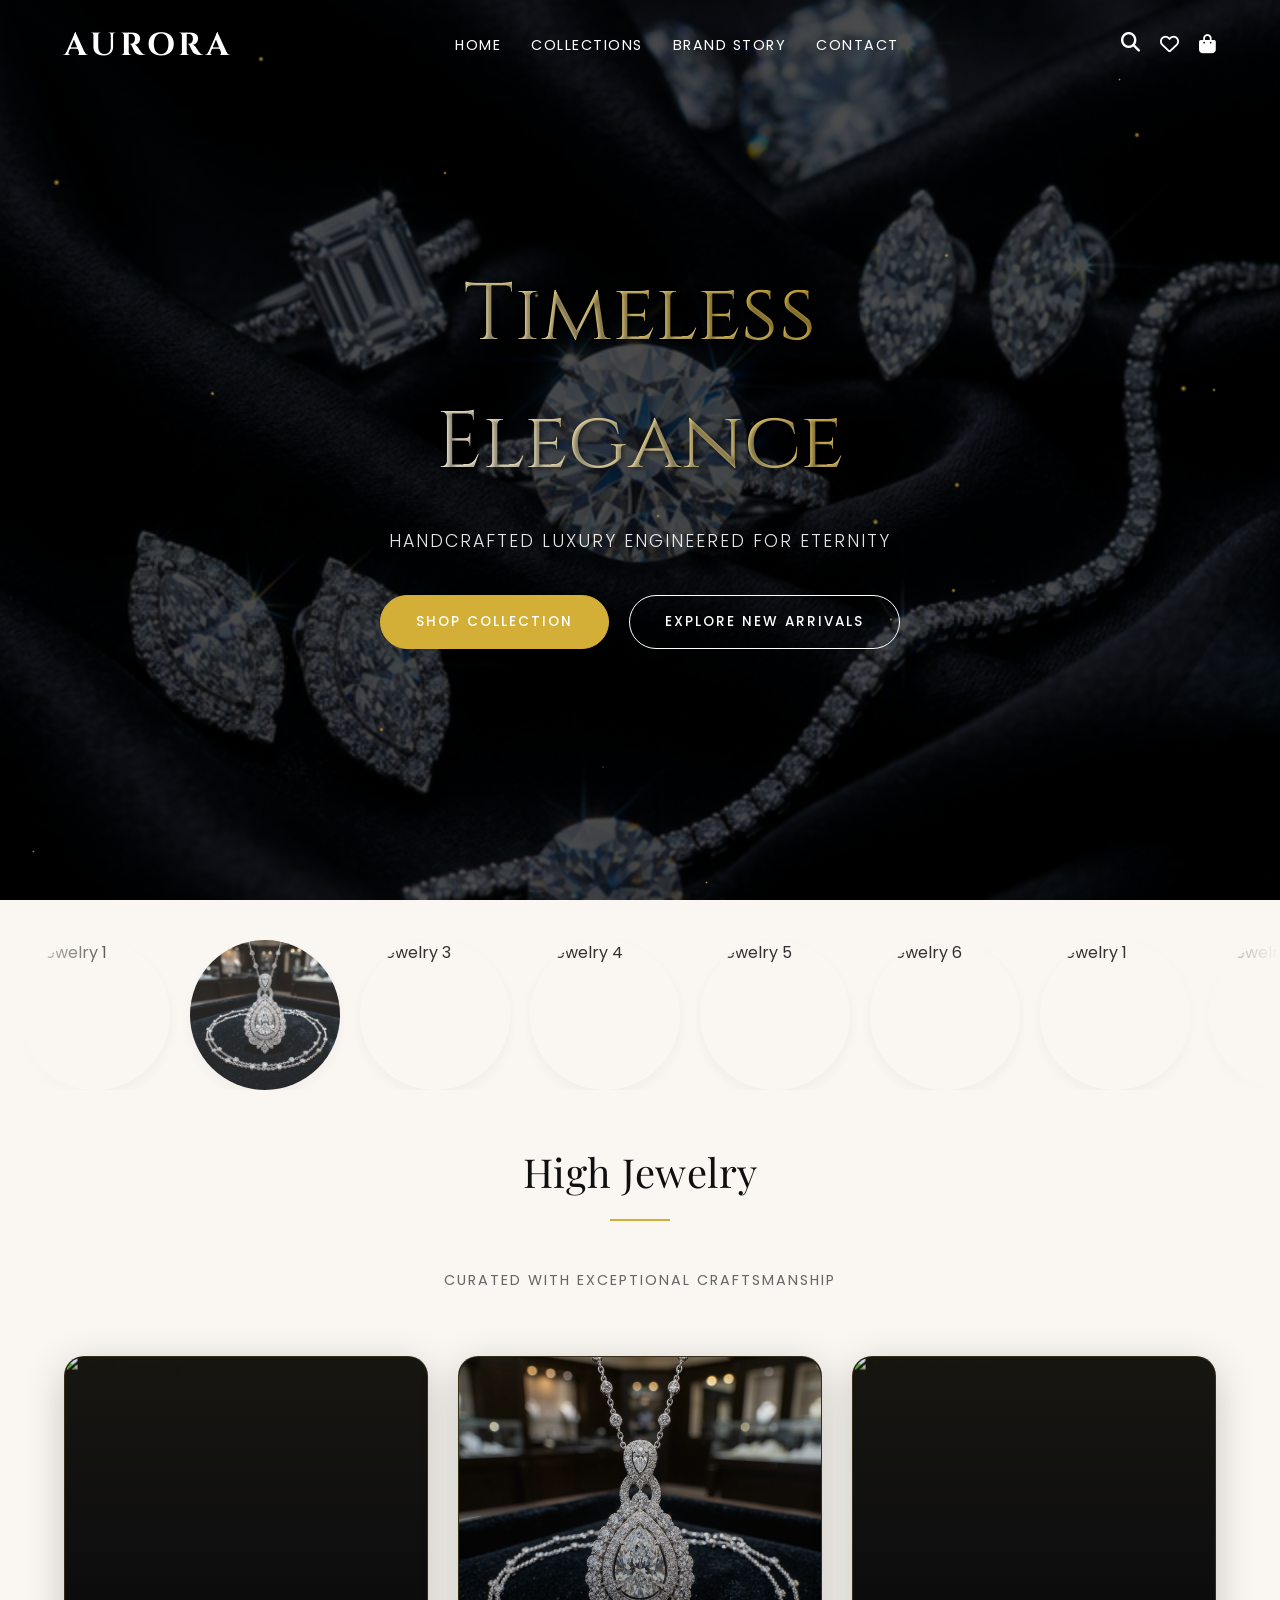
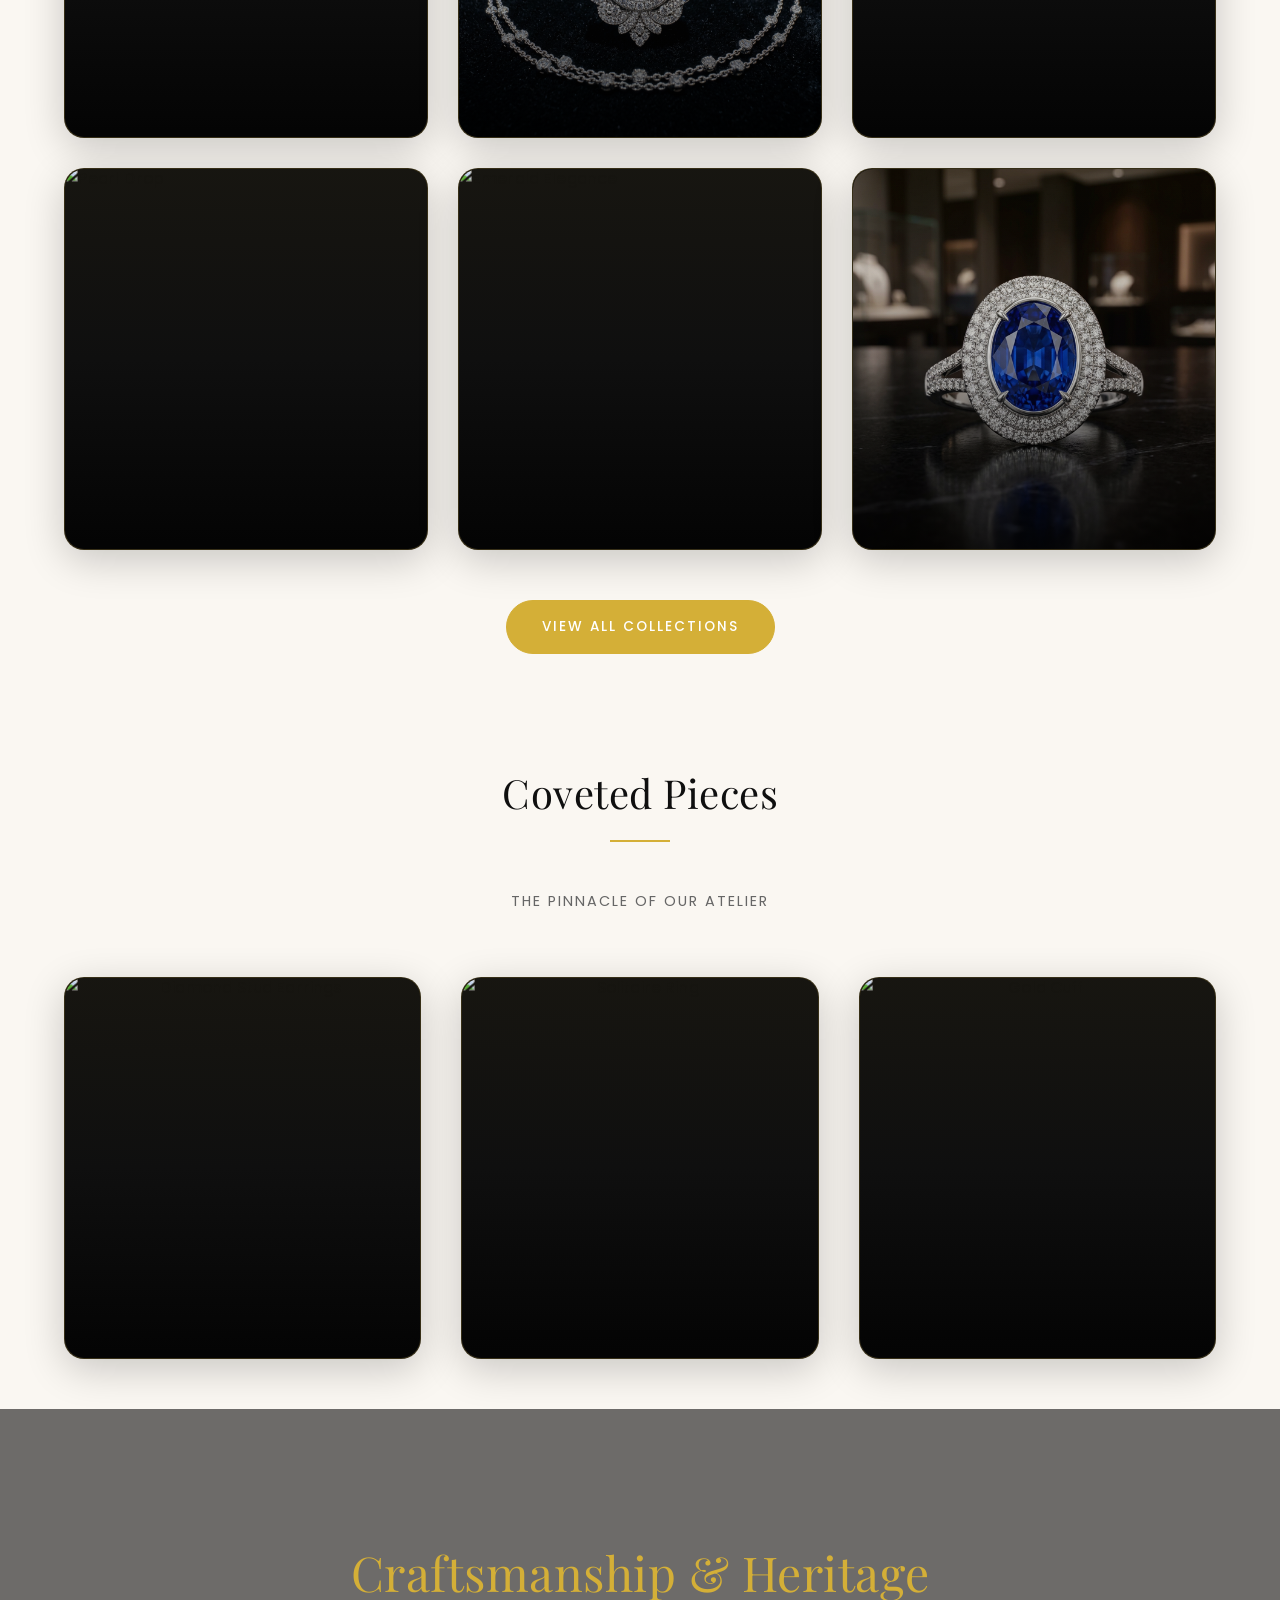
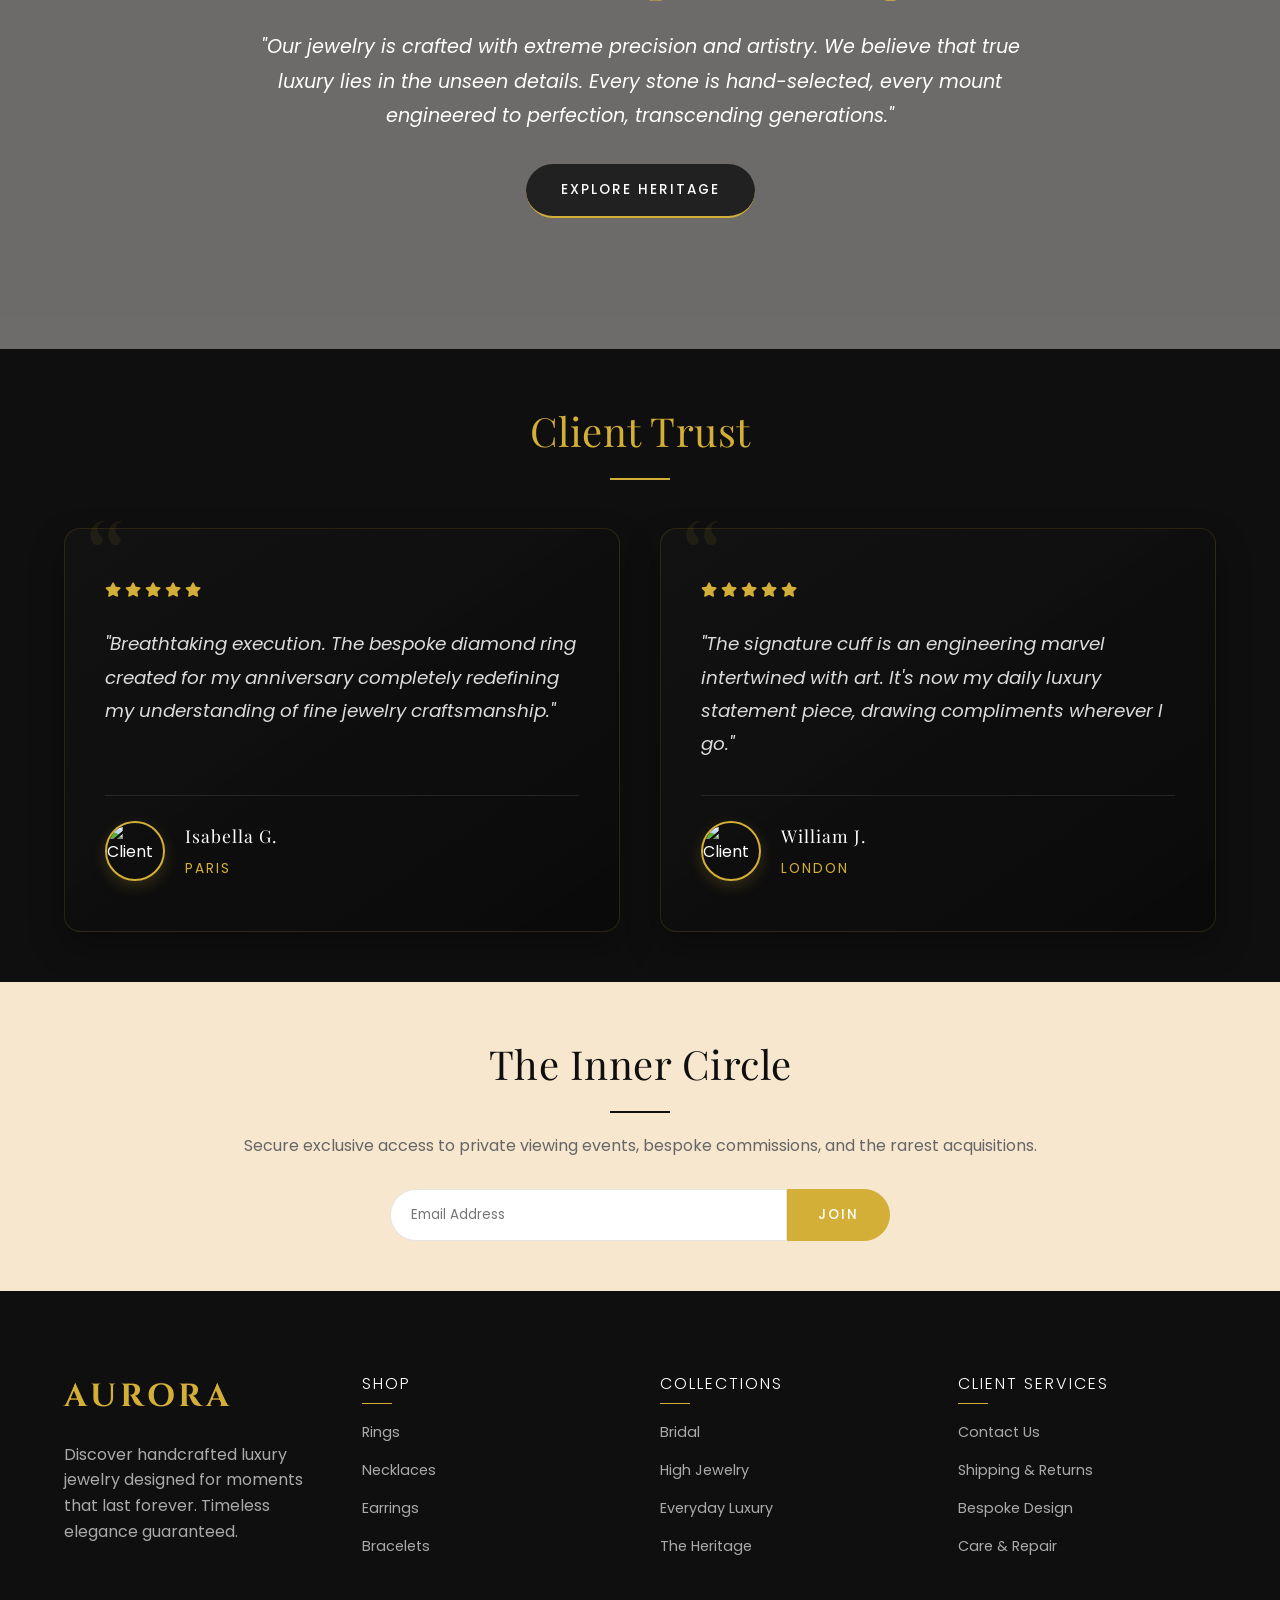
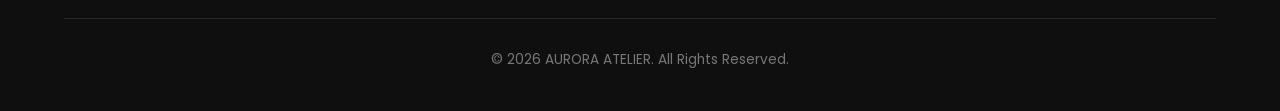
==== index.html @ 14963437 "Initial commit" ====
<!DOCTYPE html>
<html lang="en">

<head>
    <meta charset="UTF-8">
    <meta name="viewport" content="width=device-width, initial-scale=1.0">
    <title>AURORA | Luxury Jewelry</title>
    <meta name="description" content="Discover handcrafted luxury jewelry designed for moments that last forever.">
    <!-- FontAwesome -->
    <link rel="stylesheet" href="https://cdnjs.cloudflare.com/ajax/libs/font-awesome/6.4.0/css/all.min.css">
    <link rel="stylesheet" href="style.css">
</head>

<body>

    <!-- Header & Navigation -->
    <header class="header">
        <div class="container nav-container">
            <a href="index.html" class="logo">AURORA</a>

            <nav class="nav-menu">
                <a href="index.html" class="nav-link">Home</a>
                <a href="collections.html" class="nav-link">Collections</a>
                <a href="about.html" class="nav-link">Brand Story</a>
                <a href="contact.html" class="nav-link">Contact</a>
            </nav>

            <div class="header-icons">
                <i class="fa-solid fa-magnifying-glass" title="Search"></i>
                <a href="favourite.html"><i class="fa-regular fa-heart" title="Wishlist"></i></a>
                <a href="addedtocart.html"><i class="fa-solid fa-bag-shopping" title="Cart"></i></a>
                <button class="hamburger">
                    <i class="fa-solid fa-bars"></i>
                </button>
            </div>
        </div>
    </header>

    <!-- Hero Section -->
    <section class="hero">
        <div class="hero-bg reveal-image" style="background-image: url('assets/hero_bg_folded_silk.png');">
        </div>
        <div class="particles"></div>
        <div class="hero-content reveal-fade">
            <h1 class="hero-title">Timeless <br>Elegance</h1>
            <p class="hero-subtitle">Handcrafted luxury engineered for eternity</p>
            <div class="hero-buttons">
                <a href="collections.html" class="btn btn-primary">Shop Collection</a>
                <a href="collections.html" class="btn">Explore New Arrivals</a>
            </div>
        </div>
    </section>

    <!-- Continuous Image Slider -->
    <section class="slider-marquee">
        <div class="marquee-track">
            <img src="https://cdn.pixabay.com/photo/2023/05/23/09/23/pearl-8012322_1280.jpg" alt="Jewelry 1">
            <img src="diamond_pendant.png" alt="Jewelry 2">
            <img src="https://cdn.pixabay.com/photo/2020/01/14/16/22/opal-4765457_1280.jpg" alt="Jewelry 3">
            <img src="https://images.pexels.com/photos/20943478/pexels-photo-20943478.jpeg" alt="Jewelry 4">
            <img src="https://cdn.pixabay.com/photo/2015/05/26/09/48/chain-784422_1280.jpg" alt="Jewelry 5">
            <!-- <img src="https://images.unsplash.com/photo-1596944924616-7b38e7cfac36?q=80&w=400&auto=format&fit=crop"
                alt="Jewelry 6"> -->
            <img src="https://plus.unsplash.com/premium_photo-1681276169450-4504a2442173?q=80&w=687&auto=format&fit=crop&ixlib=rb-4.1.0&ixid=M3wxMjA3fDB8MHxwaG90by1wYWdlfHx8fGVufDB8fHx8fA%3D%3D"
                alt="Jewelry 6">
            <!-- Duplicate for infinite scroll loop -->
            <img src="https://images.pexels.com/photos/33222148/pexels-photo-33222148.jpeg" alt="Jewelry 1">
            <img src="https://images.pexels.com/photos/2735981/pexels-photo-2735981.jpeg" alt="Jewelry 2">
            <img src="https://images.pexels.com/photos/33154633/pexels-photo-33154633/free-photo-of-elegant-traditional-indian-silver-earrings-with-pearls.jpeg?auto=compress&cs=tinysrgb&w=1260&h=750&dpr=2"
                alt="Jewelry 3">
            <img src="https://images.unsplash.com/photo-1679156271456-d6068c543ee7?q=80&w=711&auto=format&fit=crop&ixlib=rb-4.1.0&ixid=M3wxMjA3fDB8MHxwaG90by1wYWdlfHx8fGVufDB8fHx8fA%3D%3D"
                alt="Jewelry 4">
            <img src="https://images.unsplash.com/photo-1573408301185-9146fe634ad0?q=80&w=1175&auto=format&fit=crop&ixlib=rb-4.1.0&ixid=M3wxMjA3fDB8MHxwaG90by1wYWdlfHx8fGVufDB8fHx8fA%3D%3D"
                alt="Jewelry 5">
            <img src="https://images.unsplash.com/photo-1689743801114-230453abfceb?q=80&w=880&auto=format&fit=crop&ixlib=rb-4.1.0&ixid=M3wxMjA3fDB8MHxwaG90by1wYWdlfHx8fGVufDB8fHx8fA%3D%3D"
                alt="Jewelry 6">
        </div>
    </section>

    <!-- Featured Collections -->
    <section class="section collections" id="collections">
        <div class="container">
            <h2 class="section-title reveal-text">High Jewelry</h2>
            <p class="section-subtitle reveal-text">Curated with exceptional craftsmanship</p>

            <div class="collection-grid">
                <a href="collections.html" class="collection-card reveal-image">
                    <button class="wishlist-icon" title="Add to Wishlist"><i class="fa-regular fa-heart"></i></button>
                    <button class="cart-icon" title="Add to Cart"><i class="fa-solid fa-cart-plus"></i></button>
                    <div class="collection-img">
                        <img src="https://images.unsplash.com/photo-1601121141461-9d6647bca1ed?q=80&w=800&auto=format&fit=crop"
                            alt="Gold Jewelry" loading="lazy">
                    </div>
                    <div class="collection-info">
                        <h3>Gold Masterpieces</h3>
                        <span class="explore">Explore <i class="fa-solid fa-arrow-right-long"></i></span>
                    </div>
                </a>

                <a href="collections.html" class="collection-card reveal-image" style="transition-delay: 0.1s;">
                    <button class="wishlist-icon" title="Add to Wishlist"><i class="fa-regular fa-heart"></i></button>
                    <button class="cart-icon" title="Add to Cart"><i class="fa-solid fa-cart-plus"></i></button>
                    <div class="collection-img">
                        <img src="diamond_pendant.png" alt="Diamond Pendant" loading="lazy">
                    </div>
                    <div class="collection-info">
                        <h3>Diamond Pendants</h3>
                        <span class="explore">Explore <i class="fa-solid fa-arrow-right-long"></i></span>
                    </div>
                </a>

                <a href="collections.html" class="collection-card reveal-image" style="transition-delay: 0.2s;">
                    <button class="wishlist-icon" title="Add to Wishlist"><i class="fa-regular fa-heart"></i></button>
                    <button class="cart-icon" title="Add to Cart"><i class="fa-solid fa-cart-plus"></i></button>
                    <div class="collection-img">
                        <img src="https://images.unsplash.com/photo-1515562141207-7a88fb7ce338?q=80&w=800&auto=format&fit=crop"
                            alt="Bridal Collection" loading="lazy">
                    </div>
                    <div class="collection-info">
                        <h3>Bridal Reserve</h3>
                        <span class="explore">Explore <i class="fa-solid fa-arrow-right-long"></i></span>
                    </div>
                </a>

                <a href="collections.html" class="collection-card reveal-image" style="transition-delay: 0.3s;">
                    <button class="wishlist-icon" title="Add to Wishlist"><i class="fa-regular fa-heart"></i></button>
                    <button class="cart-icon" title="Add to Cart"><i class="fa-solid fa-cart-plus"></i></button>
                    <div class="collection-img">
                        <img src="https://images.unsplash.com/photo-1550989460-0adf9ea622e2?q=80&w=800&auto=format&fit=crop"
                            alt="Pearl Drop" loading="lazy">
                    </div>
                    <div class="collection-info">
                        <h3>Eternity Pearls</h3>
                        <span class="explore">Explore <i class="fa-solid fa-arrow-right-long"></i></span>
                    </div>
                </a>

                <a href="collections.html" class="collection-card reveal-image" style="transition-delay: 0.4s;">
                    <button class="wishlist-icon" title="Add to Wishlist"><i class="fa-regular fa-heart"></i></button>
                    <button class="cart-icon" title="Add to Cart"><i class="fa-solid fa-cart-plus"></i></button>
                    <div class="collection-img">
                        <img src="https://images.unsplash.com/photo-1596944924616-7b38e7cfac36?q=80&w=800&auto=format&fit=crop"
                            alt="Emerald Elegance" loading="lazy">
                    </div>
                    <div class="collection-info">
                        <h3>Emerald Elegance</h3>
                        <span class="explore">Explore <i class="fa-solid fa-arrow-right-long"></i></span>
                    </div>
                </a>

                <a href="collections.html" class="collection-card reveal-image" style="transition-delay: 0.5s;">
                    <button class="wishlist-icon" title="Add to Wishlist"><i class="fa-regular fa-heart"></i></button>
                    <button class="cart-icon" title="Add to Cart"><i class="fa-solid fa-cart-plus"></i></button>
                    <div class="collection-img">
                        <img src="sapphire_ring.png" alt="Sapphire Ring" loading="lazy">
                    </div>
                    <div class="collection-info">
                        <h3>Sapphire Rings</h3>
                        <span class="explore">Explore <i class="fa-solid fa-arrow-right-long"></i></span>
                    </div>
                </a>
            </div>

            <div class="text-center" style="margin-top: 50px;">
                <a href="collections.html" class="btn btn-primary">View All Collections</a>
            </div>
        </div>
    </section>

    <!-- Best Selling Products -->
    <section class="section best-sellers">
        <div class="container">
            <h2 class="section-title reveal-text">Coveted Pieces</h2>
            <p class="section-subtitle reveal-text">The pinnacle of our atelier</p>

            <div class="product-grid">
                <!-- Product 1 -->
                <div class="product-card collection-card reveal-card-left">
                    <div class="collection-img">
                        <img src="https://images.unsplash.com/photo-1601121141461-9d6647bca1ed?q=80&w=600&auto=format&fit=crop"
                            alt="Diamond Stud Earrings" loading="lazy">
                    </div>
                    <div class="collection-info">
                        <h3>Eternity Diamond Studs</h3>
                        <div class="product-price">$4,850</div>
                        <div class="product-actions-inline">
                            <button class="action-btn-text add-to-cart-btn" title="Add to Cart">Add to Cart <i
                                    class="fa-solid fa-cart-shopping"></i></button>
                            <button class="icon-btn wishlist-btn" title="Add to Wishlist"><i
                                    class="fa-regular fa-heart"></i></button>
                        </div>
                    </div>
                </div>

                <!-- Product 2 -->
                <div class="product-card collection-card reveal-card-zoom">
                    <div class="collection-img">
                        <img src="https://images.unsplash.com/photo-1515562141207-7a88fb7ce338?q=80&w=600&auto=format&fit=crop"
                            alt="Solitaire Ring" loading="lazy">
                    </div>
                    <div class="collection-info">
                        <h3>Solitaire Royal</h3>
                        <div class="product-price">$12,500</div>
                        <div class="product-actions-inline">
                            <button class="action-btn-text add-to-cart-btn" title="Add to Cart">Add to Cart <i
                                    class="fa-solid fa-cart-shopping"></i></button>
                            <button class="icon-btn wishlist-btn" title="Add to Wishlist"><i
                                    class="fa-regular fa-heart"></i></button>
                        </div>
                    </div>
                </div>

                <!-- Product 3 -->
                <div class="product-card collection-card reveal-card-right">
                    <div class="collection-img">
                        <img src="https://images.unsplash.com/photo-1596944924616-7b38e7cfac36?q=80&w=600&auto=format&fit=crop"
                            alt="Gold Cuff" loading="lazy">
                    </div>
                    <div class="collection-info">
                        <h3>Aethel Gold Cuff</h3>
                        <div class="product-price">$5,200</div>
                        <div class="product-actions-inline">
                            <button class="action-btn-text add-to-cart-btn" title="Add to Cart">Add to Cart <i
                                    class="fa-solid fa-cart-shopping"></i></button>
                            <button class="icon-btn wishlist-btn" title="Add to Wishlist"><i
                                    class="fa-regular fa-heart"></i></button>
                        </div>
                    </div>
                </div>

            </div>
        </div>
    </section>

    <!-- Brand Story Section -->
    <section class="story-section"
        style="background-image: url('https://images.pexels.com/photos/1446161/pexels-photo-1446161.jpeg');">
        <div class="container story-container">
            <div class="story-content reveal-fade">
                <h2 class="story-title reveal-text">Craftsmanship & Heritage</h2>
                <p class="story-text">"Our jewelry is crafted with extreme precision and artistry. We believe that true
                    luxury lies in the unseen details. Every stone is hand-selected, every mount engineered to
                    perfection, transcending generations."</p>
                <a href="about.html" class="btn btn-primary"
                    style="background: rgba(15,15,15,0.8); border:none; border-bottom: 2px solid var(--secondary-color);">Explore
                    Heritage</a>
            </div>
        </div>
    </section>

    <!-- Testimonials -->
    <section class="section testimonials premium-testimonials">
        <div class="container">
            <h2 class="section-title reveal-text">Client Trust</h2>
            <div class="testimonial-grid">
                <div class="testimonial-card reveal-card-left">
                    <div class="stars">
                        <i class="fa-solid fa-star"></i><i class="fa-solid fa-star"></i><i
                            class="fa-solid fa-star"></i><i class="fa-solid fa-star"></i><i
                            class="fa-solid fa-star"></i>
                    </div>
                    <p class="review">"Breathtaking execution. The bespoke diamond ring created for my anniversary
                        completely redefining my understanding of fine jewelry craftsmanship."</p>
                    <div class="client">
                        <img src="https://images.unsplash.com/photo-1494790108377-be9c29b29330?q=80&w=150&auto=format&fit=crop"
                            alt="Client" class="client-img">
                        <div class="client-info">
                            <h4>Isabella G.</h4>
                            <span>Paris</span>
                        </div>
                    </div>
                </div>

                <div class="testimonial-card reveal-card-right" style="transition-delay: 0.1s;">
                    <div class="stars">
                        <i class="fa-solid fa-star"></i><i class="fa-solid fa-star"></i><i
                            class="fa-solid fa-star"></i><i class="fa-solid fa-star"></i><i
                            class="fa-solid fa-star"></i>
                    </div>
                    <p class="review">"The signature cuff is an engineering marvel intertwined with art. It's now my
                        daily luxury statement piece, drawing compliments wherever I go."</p>
                    <div class="client">
                        <img src="https://images.unsplash.com/photo-1507003211169-0a1dd7228f2d?q=80&w=150&auto=format&fit=crop"
                            alt="Client" class="client-img">
                        <div class="client-info">
                            <h4>William J.</h4>
                            <span>London</span>
                        </div>
                    </div>
                </div>
            </div>
        </div>
    </section>

    <!-- Newsletter -->
    <section class="newsletter section">
        <div class="container text-center reveal-fade">
            <h2 class="section-title reveal-text" style="margin-bottom: 20px;">The Inner Circle</h2>
            <p style="margin-bottom: 30px; color: var(--text-muted);">Secure exclusive access to private viewing events,
                bespoke commissions, and the rarest acquisitions.</p>
            <form class="newsletter-form">
                <input type="email" placeholder="Email Address" required>
                <button type="submit" class="btn btn-primary">Join</button>
            </form>
        </div>
    </section>

    <!-- Footer -->
    <footer class="footer">
        <div class="container">
            <div class="footer-grid">
                <div class="footer-brand reveal-fade">
                    <a href="index.html" class="logo">AURORA</a>
                    <p>Discover handcrafted luxury jewelry designed for moments that last forever. Timeless elegance
                        guaranteed.</p>
                </div>

                <div class="footer-section reveal-fade" style="transition-delay: 0.1s;">
                    <h4>Shop</h4>
                    <div class="footer-links">
                        <a href="#">Rings</a>
                        <a href="#">Necklaces</a>
                        <a href="#">Earrings</a>
                        <a href="#">Bracelets</a>
                    </div>
                </div>

                <div class="footer-section reveal-fade" style="transition-delay: 0.2s;">
                    <h4>Collections</h4>
                    <div class="footer-links">
                        <a href="#">Bridal</a>
                        <a href="#">High Jewelry</a>
                        <a href="#">Everyday Luxury</a>
                        <a href="#">The Heritage</a>
                    </div>
                </div>

                <div class="footer-section reveal-fade" style="transition-delay: 0.3s;">
                    <h4>Client Services</h4>
                    <div class="footer-links">
                        <a href="#">Contact Us</a>
                        <a href="#">Shipping & Returns</a>
                        <a href="#">Bespoke Design</a>
                        <a href="#">Care & Repair</a>
                    </div>
                </div>
            </div>

            <div class="footer-bottom">
                <p>&copy; 2026 AURORA ATELIER. All Rights Reserved.</p>
            </div>
        </div>
    </footer>

    <!-- Search Overlay -->
    <div class="search-overlay">
        <div class="search-close"><i class="fa-solid fa-xmark"></i></div>
        <div class="search-container">
            <h2>What are you looking for?</h2>
            <form class="search-form"
                onsubmit="event.preventDefault(); window.location.href='collections.html?search=' + encodeURIComponent(this.querySelector('input').value);">
                <div class="search-input-group">
                    <input type="text" placeholder="Search collections, products..." required>
                    <button type="submit" class="search-btn"><i class="fa-solid fa-arrow-right"></i></button>
                </div>
            </form>
            <div class="search-suggestions">
                <span>Popular:</span>
                <a href="collections.html?search=Bridal">Bridal Sets</a>
                <a href="collections.html?search=Eternity">Eternity Rings</a>
                <a href="collections.html?search=Gold">Gold Chains</a>
                <a href="collections.html?search=Bespoke">Bespoke</a>
            </div>
        </div>
    </div>

    <!-- Scripts -->
    <script src="script.js"></script>
</body>

</html>
---- style.css ----
@import url('https://fonts.googleapis.com/css2?family=Cinzel:wght@400;500;600;700&family=Playfair+Display:ital,wght@0,400;0,500;0,600;0,700;1,400;1,500&family=Poppins:wght@300;400;500;600&display=swap');

:root {
  --primary-color: #0f0f0f;
  --secondary-color: #d4af37;
  --accent-color: #f7e7ce;
  --bg-color: #faf7f2;
  --white: #ffffff;
  --text-muted: #666666;

  --font-heading: 'Playfair Display', serif;
  --font-body: 'Poppins', sans-serif;
  --font-display: 'Cinzel', serif;

  --transition-fast: 0.3s ease;
  --transition-slow: 0.8s cubic-bezier(0.16, 1, 0.3, 1);
  --box-shadow-premium: 0 10px 40px rgba(0, 0, 0, 0.05);
  --box-shadow-hover: 0 15px 50px rgba(212, 175, 55, 0.15);
}

* {
  margin: 0;
  padding: 0;
  box-sizing: border-box;
}

html {
  font-size: 16px;
  scroll-behavior: smooth;
}

body {
  font-family: var(--font-body);
  background-color: var(--bg-color);
  color: var(--primary-color);
  line-height: 1.6;
  overflow-x: hidden;
}

h1,
h2,
h3,
h4,
h5,
h6 {
  font-family: var(--font-heading);
  font-weight: 500;
  color: var(--primary-color);
}

a {
  text-decoration: none;
  color: inherit;
  transition: var(--transition-fast);
}

ul {
  list-style: none;
}

img {
  max-width: 100%;
  border-radius: 0;
  display: block;
}

/* Base Utility Classes */
.container {
  width: 90%;
  max-width: 1400px;
  margin: 0 auto;
}

.text-center {
  text-align: center;
}

.section-title {
  text-align: center;
  margin: 0 auto 3rem auto;
  font-size: 2.5rem;
  position: relative;
  display: table;
}

.section-title::after {
  content: '';
  display: block;
  width: 60px;
  height: 2px;
  background-color: var(--secondary-color);
  margin: 15px auto 0;
  transition: width var(--transition-fast);
}

.section-title:hover::after {
  width: 100px;
}

.section-subtitle {
  text-align: center;
  font-family: var(--font-body);
  color: var(--text-muted);
  margin-bottom: 4rem;
  letter-spacing: 2px;
  text-transform: uppercase;
  font-size: 0.9rem;
}

/* Animations */
@keyframes shimmer {
  0% {
    background-position: -1000px 0;
  }

  100% {
    background-position: 1000px 0;
  }
}

@keyframes float {
  0% {
    transform: translateY(0px);
  }

  50% {
    transform: translateY(-10px);
  }

  100% {
    transform: translateY(0px);
  }
}

@keyframes fadeUp {
  from {
    opacity: 0;
    transform: translateY(30px);
  }

  to {
    opacity: 1;
    transform: translateY(0);
  }
}

.reveal,
.reveal-fade,
.reveal-image,
.reveal-text {
  opacity: 0;
  transform: translateY(50px);
  transition: all var(--transition-slow);
}

.reveal.active,
.reveal-fade.active,
.reveal-image.active,
.reveal-text.active,
.reveal-card-left.active,
.reveal-card-zoom.active,
.reveal-card-right.active {
  opacity: 1;
  transform: translateY(0) translateX(0) scale(1);
}

/* Custom Card Reveal Directions */
.reveal-card-left {
  opacity: 0;
  transform: translateX(-150px);
  transition: all 1s cubic-bezier(0.19, 1, 0.22, 1);
}

.reveal-card-zoom {
  opacity: 0;
  transform: scale(0.8);
  transition: all 1s cubic-bezier(0.19, 1, 0.22, 1);
  transition-delay: 0.1s;
}

.reveal-card-right {
  opacity: 0;
  transform: translateX(150px);
  transition: all 1s cubic-bezier(0.19, 1, 0.22, 1);
}

@keyframes swingTiltIn {
  0% {
    opacity: 0;
    transform: translateY(120px) rotateX(45deg) rotateY(15deg) scale(0.85);
  }

  60% {
    opacity: 1;
    transform: translateY(-20px) rotateX(-15deg) rotateY(-5deg) scale(1.05);
  }

  80% {
    transform: translateY(10px) rotateX(10deg) rotateY(5deg) scale(0.98);
  }

  100% {
    opacity: 1;
    transform: translateY(0) rotateX(0) rotateY(0) scale(1);
  }
}

.reveal-tilt {
  opacity: 0;
  transform-style: preserve-3d;
  transform-origin: bottom center;
}

.reveal-tilt.active {
  animation: swingTiltIn 1.4s cubic-bezier(0.2, 0.8, 0.2, 1) forwards;
}

/* Base text overrides for luxury feel */
h1,
h2,
h3,
h4,
h5,
h6 {
  font-family: var(--font-heading);
  font-weight: 300;
  color: var(--primary-color);
  letter-spacing: 0.5px;
}

/* Buttons */
.btn {
  display: inline-block;
  padding: 15px 35px;
  border: 1px solid var(--secondary-color);
  background: transparent;
  color: var(--primary-color);
  font-family: var(--font-body);
  text-transform: uppercase;
  letter-spacing: 2px;
  font-size: 0.85rem;
  font-weight: 500;
  cursor: pointer;
  position: relative;
  overflow: hidden;
  z-index: 1;
  border-radius: 50px;
  transition: color var(--transition-fast), background-color var(--transition-fast), border-color var(--transition-fast);
}

.btn::before {
  content: '';
  position: absolute;
  top: 0;
  left: 0;
  width: 0;
  height: 100%;
  background-color: var(--secondary-color);
  z-index: -1;
  transition: width var(--transition-fast);
}

.btn:hover {
  color: var(--white);
}

.btn:hover::before {
  width: 100%;
}

.btn-primary {
  background-color: var(--secondary-color);
  color: var(--white);
}

.btn-primary::before {
  background-color: var(--primary-color);
}

/* Header & Navigation */
.header {
  position: fixed;
  top: 0;
  left: 0;
  width: 100%;
  z-index: 1000;
  padding: 20px 0;
  transition: all var(--transition-fast);
  background: transparent;
}

.header.scrolled {
  background-color: rgba(255, 255, 255, 0.95);
  backdrop-filter: blur(10px);
  padding: 15px 0;
  box-shadow: 0 2px 20px rgba(0, 0, 0, 0.05);
}

.header.scrolled .nav-link,
.header.scrolled .logo,
.header.scrolled .header-icons i {
  color: var(--primary-color);
}

.nav-container {
  display: flex;
  justify-content: space-between;
  align-items: center;
}

.logo {
  font-family: var(--font-display);
  font-size: 2rem;
  font-weight: 700;
  color: var(--white);
  letter-spacing: 4px;
  text-transform: uppercase;
  transition: var(--transition-fast);
}

.nav-menu {
  display: flex;
  gap: 30px;
}

.nav-link {
  font-family: var(--font-body);
  font-size: 0.9rem;
  color: var(--white);
  text-transform: uppercase;
  letter-spacing: 1.5px;
  position: relative;
  transition: var(--transition-fast);
}

.nav-link::after {
  content: '';
  position: absolute;
  width: 0;
  height: 1px;
  bottom: -5px;
  left: 0;
  background-color: var(--secondary-color);
  transition: width var(--transition-fast);
}

.nav-link:hover::after {
  width: 100%;
}

.header-icons {
  display: flex;
  gap: 20px;
}

.header-icons i {
  color: var(--white);
  font-size: 1.2rem;
  cursor: pointer;
  transition: var(--transition-fast);
}

.header-icons i:hover {
  color: var(--secondary-color);
}

.hamburger {
  display: none;
  cursor: pointer;
  background: none;
  border: none;
}

.hamburger i {
  font-size: 1.5rem;
  color: var(--white);
}

.header.scrolled .hamburger i {
  color: var(--primary-color);
}

/* Image hover zoom */
.image-zoom-wrapper {
  overflow: hidden;
  position: relative;
}

.image-zoom-wrapper img {
  transform: scale(1.05);
  transition: transform 2s cubic-bezier(0.19, 1, 0.22, 1);
}

.image-zoom-wrapper:hover img {
  transform: scale(1.1);
}

/* Modals */
.overlay {
  position: fixed;
  top: 0;
  left: 0;
  width: 100%;
  height: 100%;
  background: rgba(15, 15, 15, 0.8);
  backdrop-filter: blur(5px);
  z-index: 2000;
  opacity: 0;
  visibility: hidden;
  transition: var(--transition-fast);
}

.overlay.active {
  opacity: 1;
  visibility: visible;
}

/* Footer */
.footer {
  background-color: var(--primary-color);
  color: var(--white);
  padding: 80px 0 40px;
}

.footer-grid {
  display: grid;
  grid-template-columns: repeat(4, 1fr);
  gap: 40px;
  margin-bottom: 60px;
}

.footer-brand {
/* grid-column: span 2; */
  grid-column: span 1;
}

.footer-brand .logo {
  color: var(--secondary-color);
  margin-bottom: 20px;
  display: block;
}

.footer-brand p {
  color: #aaaaaa;
  max-width: 300px;
}

.footer-section h4 {
  color: var(--white);
  font-family: var(--font-body);
  text-transform: uppercase;
  letter-spacing: 2px;
  margin-bottom: 25px;
  font-size: 1rem;
  position: relative;
  display: inline-block;
}

.footer-section h4::after {
  content: '';
  position: absolute;
  bottom: -8px;
  left: 0;
  width: 30px;
  height: 1px;
  background-color: var(--secondary-color);
}

.footer-links {
  display: flex;
  flex-direction: column;
  gap: 15px;
}

.footer-links a {
  color: #aaaaaa;
  font-size: 0.9rem;
  transition: var(--transition-fast);
}

.footer-links a:hover {
  color: var(--secondary-color);
  padding-left: 5px;
}

.footer-social {
  display: flex;
  gap: 15px;
  margin-top: 20px;
}

.footer-social a {
  display: flex;
  align-items: center;
  justify-content: center;
  width: 40px;
  height: 40px;
  border: 1px solid rgba(255, 255, 255, 0.1);
  border-radius: 50%;
  color: var(--white);
  transition: var(--transition-fast);
}

.footer-social a:hover {
  background-color: var(--secondary-color);
  border-color: var(--secondary-color);
  transform: translateY(-3px);
}

.footer-bottom {
  text-align: center;
  padding-top: 30px;
  border-top: 1px solid rgba(255, 255, 255, 0.1);
  color: #777777;
  font-size: 0.85rem;
}

/* Hero Section */
.hero {
  height: 100vh;
  min-height: 600px;
  position: relative;
  display: flex;
  align-items: center;
  justify-content: center;
  text-align: center;
  color: var(--white);
  overflow: hidden;
}

.page-hero {
  height: 60vh;
  min-height: 400px;
}

.hero-bg {
  position: absolute;
  top: 0;
  left: 0;
  width: 100%;
  height: 100%;
  background: url('https://images.unsplash.com/photo-1599643477873-1002347101cf?q=80&w=1920&auto=format&fit=crop') no-repeat center center/cover;
  z-index: 0;
  transform: scale(1.1);
  animation: bgZoom 20s infinite alternate linear;
}

.hero-bg::after {
  content: '';
  position: absolute;
  top: 0;
  left: 0;
  width: 100%;
  height: 100%;
  /* background: linear-gradient(to bottom, rgba(0, 0, 0, 0.7) 0%, rgba(0, 0, 0, 0.4) 50%, rgba(0, 0, 0, 0.9) 100%); */
  /* background: linear-gradient(125deg, rgba(0, 0, 0, 0.7) 0%, rgba(0, 0, 0, 0.6) 68%, rgba(0, 0, 0, 0.2) 98%); */
  background: linear-gradient(125deg, rgba(0, 0, 0, 0.7) 87%, rgba(0, 0, 0, 0.6) 68%, rgba(0, 0, 0, 0.2) 98%);

}

@keyframes bgZoom {
  0% {
    transform: scale(1);
  }

  100% {
    transform: scale(1.15);
  }
}

/* Floating Particles wrapper */
.particles {
  position: absolute;
  top: 0;
  left: 0;
  width: 100%;
  height: 100%;
  pointer-events: none;
  z-index: 1;
}

.particle {
  position: absolute;
  background: radial-gradient(circle, rgba(212, 175, 55, 0.8) 0%, rgba(212, 175, 55, 0) 70%);
  border-radius: 50%;
  animation: float 4s infinite ease-in-out alternate;
}

.hero-content {
  position: relative;
  z-index: 2;
  max-width: 855px;
  padding: 0 20px;
}

.hero-title {
  font-size: 5rem;
  font-family: var(--font-display);
  margin-bottom: 20px;
  text-shadow: 2px 2px 4px rgba(0, 0, 0, 0.5);
  background: linear-gradient(45deg, #fff, var(--secondary-color), #fff);
  background-size: 200% auto;
  -webkit-background-clip: text;
  background-clip: text;
  -webkit-text-fill-color: transparent;
  animation: shimmer 5s infinite linear;
}

.hero-subtitle {
  font-size: 1.1rem;
  margin-bottom: 40px;
  font-weight: 300;
  letter-spacing: 2px;
  text-transform: uppercase;
  color: rgba(255, 255, 255, 0.9);
}

.hero-buttons {
  display: flex;
  gap: 20px;
  justify-content: center;
}

.hero-buttons .btn {
  border-color: var(--white);
  color: var(--white);
}

.hero-buttons .btn:hover {
  border-color: var(--secondary-color);
}

.hero-buttons .btn-primary {
  border-color: var(--secondary-color);
}

/* Sections Base */
.section {
  padding: 50px 0;
}

.bg-light {
  background-color: var(--white);
}

/* Featured Collections */
.collection-grid {
  display: grid;
  grid-template-columns: repeat(auto-fit, minmax(300px, 1fr));
  gap: 30px;
}

/* Continuous Marquee Slider */
.slider-marquee {
  width: 100%;
  overflow: hidden;
  background: var(--bg-color);
  padding: 40px 0 0 0;
  display: flex;
  white-space: nowrap;
  position: relative;
}

.slider-marquee::before,
.slider-marquee::after {
  content: '';
  position: absolute;
  top: 0;
  width: 15vh;
  height: 100%;
  z-index: 2;
}

.slider-marquee::before {
  left: 0;
  background: linear-gradient(to right, var(--bg-color) 0%, transparent 100%);
}

.slider-marquee::after {
  right: 0;
  background: linear-gradient(to left, var(--bg-color) 0%, transparent 100%);
}

.marquee-track {
  display: flex;
  gap: 20px;
  animation: scrollMarquee 30s linear infinite;
  padding-left: 20px;
}

.marquee-track:hover {
  animation-play-state: paused;
}

.marquee-track img {
  height: 150px;
  width: auto;
  min-width: 150px;
  object-fit: cover;
  border-radius: 100px;
  opacity: 0.85;
  transition: opacity var(--transition-fast), transform var(--transition-fast);
  cursor: pointer;
  box-shadow: 0 5px 15px rgba(0, 0, 0, 0.05);
}

.marquee-track img:hover {
  opacity: 1;
  transform: scale(1.05);
}

@keyframes scrollMarquee {
  0% {
    transform: translateX(0);
  }

  100% {
    transform: translateX(calc(-50% - 10px));
  }

  /* Scrolls exactly half the dual track */
}

/* High Jewelry Card Luxury Redesign */
.collection-card {
  position: relative;
  overflow: hidden;
  display: block;
  border-radius: 20px;
  border: 1px solid rgba(212, 175, 55, 0.2);
  box-shadow: 0 10px 40px rgba(0, 0, 0, 0.2);
  transition: all 0.8s cubic-bezier(0.19, 1, 0.22, 1);
  padding: 0;
  background: var(--primary-color);
}

.collection-card:hover {
  transform: translateY(-5px) scale(1.04);
  border-color: rgba(212, 175, 55, 0.4);
  box-shadow: 0 25px 50px rgba(212, 175, 55, 0.15);
}

.collection-img {
  width: 100%;
  height: 380px;
  overflow: hidden;
  position: relative;
  border-radius: 20px;
}

.collection-img::after {
  content: '';
  position: absolute;
  top: 0;
  left: 0;
  width: 100%;
  height: 100%;
  background: linear-gradient(to top, rgba(0, 0, 0, 0.95) 0%, rgba(15, 15, 15, 0.3) 50%, rgba(212, 175, 55, 0.05) 100%);
  z-index: 1;
  transition: opacity 1.2s cubic-bezier(0.19, 1, 0.22, 1);
  opacity: 0.8;
}

.collection-card:hover .collection-img::after {
  opacity: 1;
  background: linear-gradient(to top, rgba(0, 0, 0, 0.98) 0%, rgba(212, 175, 55, 0.4) 50%, transparent 100%);
}

.collection-img img {
  width: 100%;
  height: 100%;
  object-fit: cover;
  transition: transform 1.5s cubic-bezier(0.19, 1, 0.22, 1), filter 1.5s ease;
  transform: scale(1.02);
}

.collection-card:hover .collection-img img {
  transform: scale(1.2) rotate(2deg);
  filter: brightness(1.1) contrast(1.1);
}

.collection-card::before {
  content: '';
  position: absolute;
  top: 25px;
  left: 25px;
  right: 25px;
  bottom: 25px;
  border: 1px solid rgba(212, 175, 55, 0);
  border-radius: 12px;
  z-index: 2;
  transition: all 1s cubic-bezier(0.19, 1, 0.22, 1);
  pointer-events: none;
  transform: scale(0.95);
  box-shadow: inset 0 0 20px rgba(212, 175, 55, 0);
}

.collection-card:hover::before {
  border-color: rgba(212, 175, 55, 0.8);
  transform: scale(1);
  box-shadow: inset 0 0 30px rgba(212, 175, 55, 0.4);
}

.collection-info {
  position: absolute;
  bottom: 0;
  left: 0;
  width: 100%;
  padding: 50px 40px;
  color: var(--white);
  z-index: 3;
  transform: translateY(40px);
  opacity: 0;
  transition: all 0.8s cubic-bezier(0.19, 1, 0.22, 1);
}

.collection-card:hover .collection-info {
  transform: translateY(0);
  opacity: 1;
}

.collection-info h3 {
  color: var(--white);
  font-family: var(--font-display);
  font-size: 2.2rem;
  margin-bottom: 20px;
  font-weight: 400;
  letter-spacing: 2px;
  text-shadow: 0 4px 15px rgba(0, 0, 0, 0.9);
  transform: translateY(20px);
  opacity: 0;
  transition: all 0.8s cubic-bezier(0.19, 1, 0.22, 1);
  transition-delay: 0.1s;
}

.collection-card:hover .collection-info h3 {
  transform: translateY(0);
  opacity: 1;
}

.explore {
  font-size: 0.85rem;
  text-transform: uppercase;
  letter-spacing: 3px;
  display: inline-flex;
  align-items: center;
  gap: 15px;
  color: var(--secondary-color);
  opacity: 0;
  transform: translateX(-15px);
  transition: all 0.6s cubic-bezier(0.19, 1, 0.22, 1);
  transition-delay: 0.1s;
}

.product-price {
  font-family: var(--font-body);
  font-size: 1.1rem;
  color: var(--secondary-color);
  margin-bottom: 20px;
  opacity: 0;
  transform: translateY(20px);
  transition: all 0.8s cubic-bezier(0.19, 1, 0.22, 1);
  transition-delay: 0.15s;
}

.collection-card:hover .product-price {
  opacity: 1;
  transform: translateY(0);
}

.product-actions-inline {
  display: flex;
  align-items: center;
  gap: 20px;
  opacity: 0;
  transform: translateY(20px);
  transition: all 0.8s cubic-bezier(0.19, 1, 0.22, 1);
  transition-delay: 0.2s;
}

.collection-card:hover .product-actions-inline {
  opacity: 1;
  transform: translateY(0);
}

.action-btn-text {
  background: transparent;
  border: none;
  border-bottom: 1px solid var(--secondary-color);
  color: var(--white);
  padding-bottom: 5px;
  font-family: var(--font-body);
  text-transform: uppercase;
  letter-spacing: 2px;
  font-size: 0.8rem;
  cursor: pointer;
  display: flex;
  align-items: center;
  gap: 10px;
  transition: var(--transition-fast);
}

.action-btn-text:hover {
  color: var(--secondary-color);
  gap: 15px;
}

.icon-btn {
  background: transparent;
  border: 1px solid rgba(255, 255, 255, 0.3);
  width: 40px;
  height: 40px;
  border-radius: 50%;
  color: var(--white);
  cursor: pointer;
  transition: var(--transition-fast);
  display: flex;
  align-items: center;
  justify-content: center;
}

.icon-btn:hover {
  background: var(--secondary-color);
  border-color: var(--secondary-color);
  transform: scale(1.1);
}

.icon-btn.active {
  background: var(--secondary-color);
  border-color: var(--secondary-color);
}

.collection-card:hover .explore {
  opacity: 1;
  transform: translateX(0);
}

.explore i {
  transition: transform 0.3s ease;
}

.explore:hover i {
  transform: translateX(5px);
}

/* Best Sellers/Coveted Pieces Luxury Redesign */
.product-grid {
  display: grid;
  grid-template-columns: repeat(auto-fit, minmax(280px, 1fr));
  gap: 40px;
}

.product-card {
  text-align: center;
  position: relative;
}

/* Disable card animation effects for Coveted Pieces section on hover */
.best-sellers .collection-card:hover {
  transform: none;
  border-color: rgba(212, 175, 55, 0.2);
  box-shadow: 0 10px 40px rgba(0, 0, 0, 0.2);
}

.best-sellers .collection-card:hover .collection-img img {
  transform: scale(1.02);
  filter: none;
}

.best-sellers .collection-card:hover .collection-img::after {
  opacity: 0.8;
  background: linear-gradient(to top, rgba(0, 0, 0, 0.95) 0%, rgba(15, 15, 15, 0.3) 50%, rgba(212, 175, 55, 0.05) 100%);
}

.best-sellers .collection-card:hover::before {
  border-color: transparent;
  transform: scale(0.95);
  box-shadow: none;
}

/* Custom text and content hover animations for Coveted Pieces */
.best-sellers .collection-info {
  transform: scale(0.95) translateY(20px);
  filter: blur(5px);
  opacity: 0;
}

.best-sellers .collection-card:hover .collection-info {
  transform: scale(1) translateY(0);
  filter: blur(0);
  opacity: 1;
}

/* Base title styling stays in place, opacity is 1 because spans will be hidden */
.best-sellers .collection-info h3 {
  opacity: 1;
  transform: none;
}

.hover-char {
  display: inline-block;
  opacity: 0;
  transform: translate(var(--tx), var(--ty)) scale(0);
  transition: all 0.6s cubic-bezier(0.19, 1, 0.22, 1);
}

.best-sellers .collection-card:hover .hover-char {
  opacity: 1;
  transform: translate(0, 0) scale(1);
}

.best-sellers .product-price {
  opacity: 0;
  transform: translateX(30px);
}

.best-sellers .collection-card:hover .product-price {
  opacity: 1;
  transform: translateX(0);
}

.best-sellers .product-actions-inline {
  opacity: 0;
  transform: translateY(30px) scale(0.9);
}

.best-sellers .collection-card:hover .product-actions-inline {
  opacity: 1;
  transform: translateY(0) scale(1);
}

.product-img-wrapper {
  position: relative;
  overflow: hidden;
  margin-bottom: 25px;
  background-color: var(--white);
  padding-top: 125%;
  /* 4:5 aspect ratio */
  border-radius: 12px;
  box-shadow: 0 10px 30px rgba(0, 0, 0, 0.05);
}

/* Removed Animated Frame */

.product-img {
  position: absolute;
  top: 0;
  left: 0;
  width: 100%;
  height: 100%;
  object-fit: cover;
}

.hover-img {
  display: none;
}

/* Removed old product-info styles */

/* Brand Story Parallax */
.story-section {
  position: relative;
  height: 60vh;
  min-height: 400px;
  display: flex;
  align-items: center;
  background: url('https://images.unsplash.com/photo-1599643478514-4a5202812297?q=80&w=1920&auto=format&fit=crop') no-repeat center center/cover;
  background-attachment: fixed;
}

.story-section::before {
  content: '';
  position: absolute;
  top: 0;
  left: 0;
  width: 100%;
  height: 100%;
  background: rgba(15, 15, 15, 0.6);
}

.story-container {
  position: relative;
  z-index: 2;
  text-align: center;
}

.story-content {
  max-width: 800px;
  margin: 0 auto;
  color: var(--white);
}

.story-title {
  font-size: 3rem;
  color: var(--secondary-color);
  margin-bottom: 20px;
}

.story-text {
  font-size: 1.2rem;
  font-style: italic;
  margin-bottom: 30px;
  line-height: 1.8;
}

/* Carousel */
.carousel-container {
  overflow: hidden;
  padding: 20px 0;
}

.carousel-track {
  display: flex;
  gap: 30px;
  width: max-content;
  animation: scroll 30s linear infinite;
}

.carousel-track:hover {
  animation-play-state: paused;
}

.carousel-img {
  width: 300px;
  height: 400px;
  object-fit: cover;
  box-shadow: var(--box-shadow-premium);
}

@keyframes scroll {
  0% {
    transform: translateX(0);
  }

  100% {
    transform: translateX(calc(-330px * 5));
  }
}

/* Testimonials Luxury Redesign */
.premium-testimonials {
  background: var(--primary-color);
  color: var(--white);
  position: relative;
  overflow: hidden;
}

.premium-testimonials .section-title {
  color: var(--secondary-color);
}

.premium-testimonials .section-title::after {
  background: var(--secondary-color);
}

.testimonial-grid {
  display: grid;
  grid-template-columns: repeat(auto-fit, minmax(320px, 1fr));
  gap: 40px;
  position: relative;
  z-index: 2;
}

.testimonial-card {
  background: linear-gradient(145deg, rgba(20, 20, 20, 0.8) 0%, rgba(10, 10, 10, 0.95) 100%);
  padding: 50px 40px;
  border-radius: 16px;
  border: 1px solid rgba(212, 175, 55, 0.15);
  box-shadow: 0 15px 35px rgba(0, 0, 0, 0.3);
  position: relative;
  transition: all 0.6s cubic-bezier(0.19, 1, 0.22, 1);
  display: flex;
  flex-direction: column;
}

.testimonial-card:hover {
  transform: translateY(-10px);
  border-color: rgba(212, 175, 55, 0.5);
  box-shadow: 0 25px 50px rgba(0, 0, 0, 0.5), inset 0 0 20px rgba(212, 175, 55, 0.05);
}

.testimonial-card::before {
  content: '\201C';
  font-family: var(--font-display);
  font-size: 8rem;
  color: rgba(212, 175, 55, 0.08);
  position: absolute;
  top: -10px;
  left: 20px;
  line-height: 1;
  transition: color 0.6s ease;
}

.testimonial-card:hover::before {
  color: rgba(212, 175, 55, 0.2);
}

.stars {
  color: var(--secondary-color);
  margin-bottom: 25px;
  font-size: 0.9rem;
  letter-spacing: 4px;
  z-index: 2;
  position: relative;
}

.review {
  font-size: 1.15rem;
  font-style: italic;
  margin-bottom: 35px;
  line-height: 1.8;
  color: rgba(255, 255, 255, 0.85);
  position: relative;
  z-index: 2;
  flex-grow: 1;
}

.client {
  display: flex;
  align-items: center;
  gap: 20px;
  border-top: 1px solid rgba(255, 255, 255, 0.1);
  padding-top: 25px;
  position: relative;
  z-index: 2;
}

.client-img {
  width: 60px;
  height: 60px;
  border-radius: 50%;
  object-fit: cover;
  border: 2px solid var(--secondary-color);
  box-shadow: 0 5px 15px rgba(212, 175, 55, 0.2);
}

.client-info h4 {
  font-size: 1.1rem;
  margin-bottom: 5px;
  color: var(--white);
  letter-spacing: 1px;
}

.client-info span {
  font-size: 0.85rem;
  color: var(--secondary-color);
  text-transform: uppercase;
  letter-spacing: 2px;
}

/* Social Showcase */
.social-showcase {
  margin-top: 50px;
}

.social-grid {
  display: grid;
  grid-template-columns: repeat(4, 1fr);
}

.social-item {
  position: relative;
  display: block;
  overflow: hidden;
  aspect-ratio: 1;
}

.social-item img {
  width: 100%;
  height: 100%;
  object-fit: cover;
  transition: transform var(--transition-slow);
}

.social-overlay {
  position: absolute;
  top: 0;
  left: 0;
  width: 100%;
  height: 100%;
  background: rgba(15, 15, 15, 0.5);
  display: flex;
  align-items: center;
  justify-content: center;
  opacity: 0;
  transition: var(--transition-fast);
}

.social-overlay i {
  color: var(--white);
  font-size: 2rem;
  transform: scale(0.5);
  transition: transform var(--transition-fast);
}

.social-item:hover img {
  transform: scale(1.1);
}

.social-item:hover .social-overlay {
  opacity: 1;
}

.social-item:hover .social-overlay i {
  transform: scale(1);
}

/* Newsletter */
.newsletter {
  background-color: var(--accent-color);
  color: var(--primary-color);
}

.newsletter .section-title::after {
  background-color: var(--primary-color);
}

.newsletter-form {
  display: flex;
  max-width: 500px;
  margin: 0 auto;
  gap: 0px;
}

.newsletter-form input {
  flex: 1;
  padding: 15px 20px;
  border: 1px solid rgba(0, 0, 0, 0.1);
  background: var(--white);
  font-family: var(--font-body);
  border-radius: 50px 0 0 50px;
  outline: none;
}

.newsletter-form input:focus {
  border-color: var(--primary-color);
}

.newsletter-form .btn {
  border-radius: 0 50px 50px 0;
  padding: 15px 30px;
}

/* Responsive */
@media (max-width: 991px) {
  .nav-menu {
    position: fixed;
    top: 0;
    right: -100%;
    width: 300px;
    height: 100vh;
    background-color: var(--primary-color);
    flex-direction: column;
    padding: 100px 40px;
    transition: var(--transition-slow);
    z-index: 999;
  }

  .nav-menu.active {
    right: 0;
  }

  .hamburger {
    display: block;
    z-index: 1001;
  }
}

/* =========================================
   SEARCH OVERLAY MODAL
   ========================================= */
.search-overlay {
  position: fixed;
  top: 0;
  left: 0;
  width: 100%;
  height: 100vh;
  background-color: rgba(255, 255, 255, 0.8);
  /* Light backdrop */
  backdrop-filter: blur(8px);
  z-index: 2000;
  display: flex;
  align-items: center;
  justify-content: center;
  opacity: 0;
  visibility: hidden;
  transition: all var(--transition-slow);
}

.search-overlay.active {
  opacity: 1;
  visibility: visible;
}

.search-container {
  width: 90%;
  max-width: 600px;
  background: var(--white);
  /* Light background */
  border: 1px solid rgba(212, 175, 55, 0.3);
  /* Gold border */
  border-radius: 20px;
  padding: 50px 40px;
  text-align: center;
  box-shadow: 0 25px 50px rgba(0, 0, 0, 0.1);
  transform: scale(0.95) translateY(20px);
  transition: all 0.4s cubic-bezier(0.19, 1, 0.22, 1);
  position: relative;
}

.search-overlay.active .search-container {
  transform: scale(1) translateY(0);
}

.search-close {
  position: absolute;
  top: 20px;
  right: 25px;
  font-size: 1.5rem;
  color: var(--secondary-color);
  cursor: pointer;
  transition: transform var(--transition-fast), color var(--transition-fast);
  z-index: 2001;
}

.search-close:hover {
  transform: rotate(90deg);
  color: var(--primary-color);
}

.search-container h2 {
  font-size: 2rem;
  margin-bottom: 30px;
  color: var(--primary-color);
  font-family: var(--font-heading);
}

.search-form {
  margin-bottom: 30px;
}

.search-input-group {
  position: relative;
  display: flex;
  align-items: center;
  border-bottom: 2px solid rgba(212, 175, 55, 0.4);
  padding-bottom: 10px;
  transition: border-color var(--transition-fast);
}

.search-input-group:focus-within {
  border-bottom-color: var(--secondary-color);
}

.search-input-group input {
  width: 100%;
  background: transparent;
  border: none;
  font-size: 1.5rem;
  font-family: var(--font-body);
  color: var(--primary-color);
  outline: none;
  padding: 10px 0;
}

.search-input-group input::placeholder {
  color: rgba(0, 0, 0, 0.4);
  font-style: italic;
}

.search-btn {
  background: transparent;
  border: none;
  font-size: 1.5rem;
  color: var(--secondary-color);
  cursor: pointer;
  transition: color var(--transition-fast), transform var(--transition-fast);
}

.search-btn:hover {
  color: var(--primary-color);
  transform: translateX(3px);
}

.search-suggestions {
  display: flex;
  align-items: center;
  justify-content: center;
  gap: 15px;
  flex-wrap: wrap;
  font-family: var(--font-body);
}

.search-suggestions span {
  text-transform: uppercase;
  letter-spacing: 2px;
  font-size: 0.8rem;
  color: var(--text-muted);
}

.search-suggestions a {
  font-size: 0.9rem;
  color: var(--primary-color);
  position: relative;
  transition: color var(--transition-fast);
}

.search-suggestions a::after {
  content: '';
  position: absolute;
  bottom: -4px;
  left: 0;
  width: 0;
  height: 1px;
  background-color: var(--secondary-color);
  transition: width var(--transition-fast);
}

.search-suggestions a:hover {
  color: var(--secondary-color);
}

.search-suggestions a:hover::after {
  width: 100%;
}

@media (max-width: 768px) {
  .search-container {
    padding: 40px 20px;
    width: 95%;
  }

  .search-container h2 {
    font-size: 1.5rem;
  }

  .search-input-group input {
    font-size: 1.2rem;
  }
}

/* Wishlist Icon */
.wishlist-icon {
  position: absolute;
  top: 15px;
  right: 15px;
  width: 40px;
  height: 40px;
  border-radius: 50%;
  background: rgba(255, 255, 255, 0.9);
  border: none;
  display: flex;
  align-items: center;
  justify-content: center;
  cursor: pointer;
  z-index: 10;
  opacity: 0;
  transform: translateY(-10px);
  transition: all 0.3s ease;
  color: var(--primary-color);
  font-size: 1.1rem;
  box-shadow: 0 5px 15px rgba(0, 0, 0, 0.1);
}

.collection-card:hover .wishlist-icon,
.gallery-item:hover .wishlist-icon {
  opacity: 1;
  transform: translateY(0);
}

.wishlist-icon:hover,
.wishlist-icon.active {
  background: var(--secondary-color);
  color: var(--white);
}

/* Cart Icon in Cards */
.cart-icon {
  position: absolute;
  top: 65px;
  /* Positioned below the wishlist icon */
  right: 15px;
  width: 40px;
  height: 40px;
  border-radius: 50%;
  background: rgba(255, 255, 255, 0.9);
  border: none;
  display: flex;
  align-items: center;
  justify-content: center;
  cursor: pointer;
  z-index: 10;
  opacity: 0;
  transform: translateY(-10px);
  transition: all 0.3s ease;
  color: var(--primary-color);
  font-size: 1rem;
  box-shadow: 0 5px 15px rgba(0, 0, 0, 0.1);
}

.collection-card:hover .cart-icon,
.gallery-item:hover .cart-icon {
  opacity: 1;
  transform: translateY(0);
}

.cart-icon:hover {
  background: var(--secondary-color);
  color: var(--white);
}

/* Cart Page Styles */
.cart-section {
  padding: 150px 0 100px;
  min-height: 60vh;
}

.cart-container {
  max-width: 1000px;
  margin: 0 auto;
}

.cart-item {
  display: flex;
  align-items: center;
  padding: 25px;
  background: var(--white);
  border-bottom: 1px solid rgba(0, 0, 0, 0.05);
  gap: 30px;
  border-radius: 8px;
  margin-bottom: 15px;
  box-shadow: 0 5px 15px rgba(0, 0, 0, 0.02);
}

.cart-item img {
  width: 100px;
  height: 100px;
  object-fit: cover;
  border-radius: 8px;
}

.cart-item-info {
  flex: 1;
}

.cart-item-title {
  font-family: var(--font-heading);
  font-size: 1.3rem;
  margin-bottom: 8px;
}

.cart-item-price {
  color: var(--secondary-color);
  font-weight: 500;
  font-size: 1.1rem;
}

.cart-controls {
  display: flex;
  align-items: center;
  gap: 15px;
}

.qty-btn {
  width: 35px;
  height: 35px;
  border-radius: 50%;
  border: 1px solid #ddd;
  background: transparent;
  cursor: pointer;
  display: flex;
  align-items: center;
  justify-content: center;
  transition: all 0.3s;
  font-size: 1rem;
}

.qty-btn:hover {
  background: var(--secondary-color);
  color: white;
  border-color: var(--secondary-color);
}

.cart-summary {
  margin-top: 50px;
  text-align: right;
  padding: 40px;
  background: var(--white);
  border-radius: 15px;
  box-shadow: 0 15px 40px rgba(0, 0, 0, 0.05);
}

.empty-cart {
  text-align: center;
  padding: 20px 20px;
  color: var(--text-muted);
}

.empty-cart img {
  max-width: 200px;
  margin: 0 auto 30px;
  opacity: 0.6;
  display: block;
}

.remove-btn {
  background: transparent;
  border: none;
  color: #e74c3c;
  font-size: 1.1rem;
  cursor: pointer;
  padding: 10px;
  transition: all 0.3s ease;
}

.remove-btn:hover {
  color: #c0392b;
  transform: scale(1.1);
}
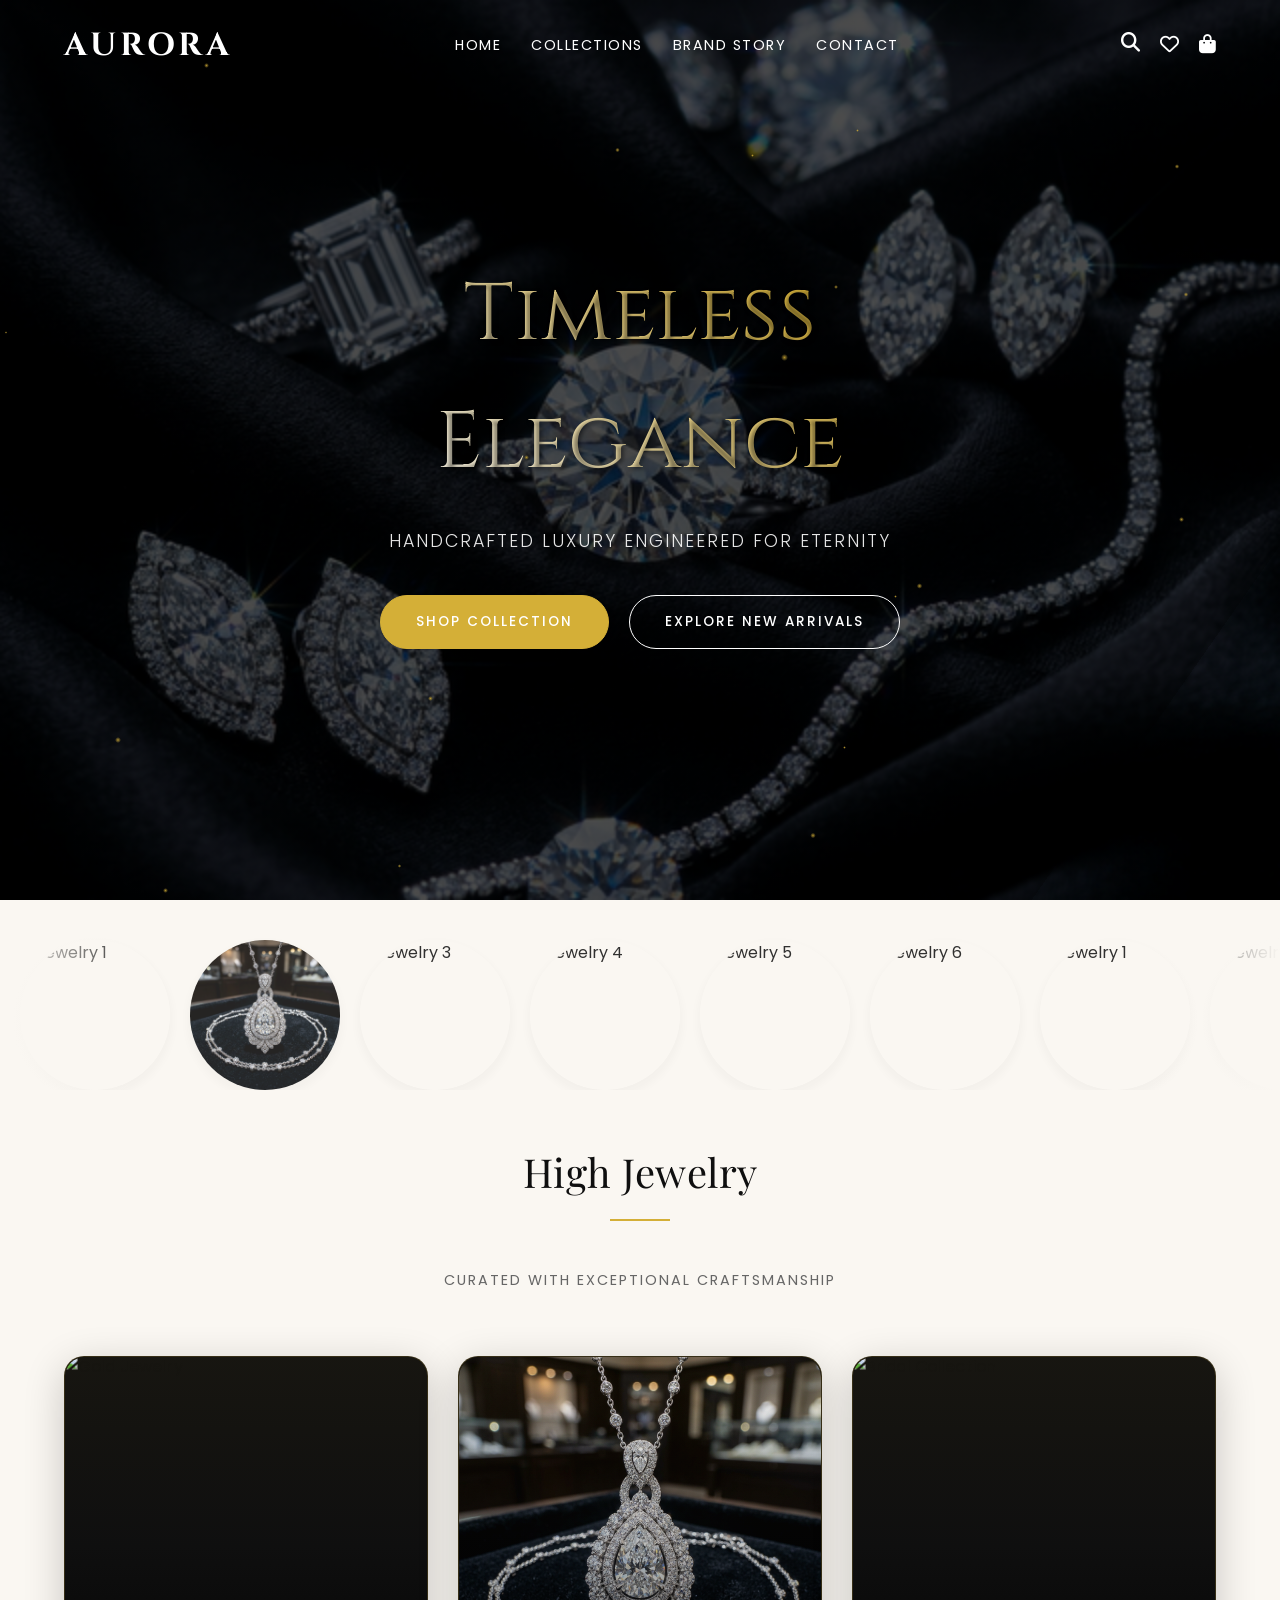
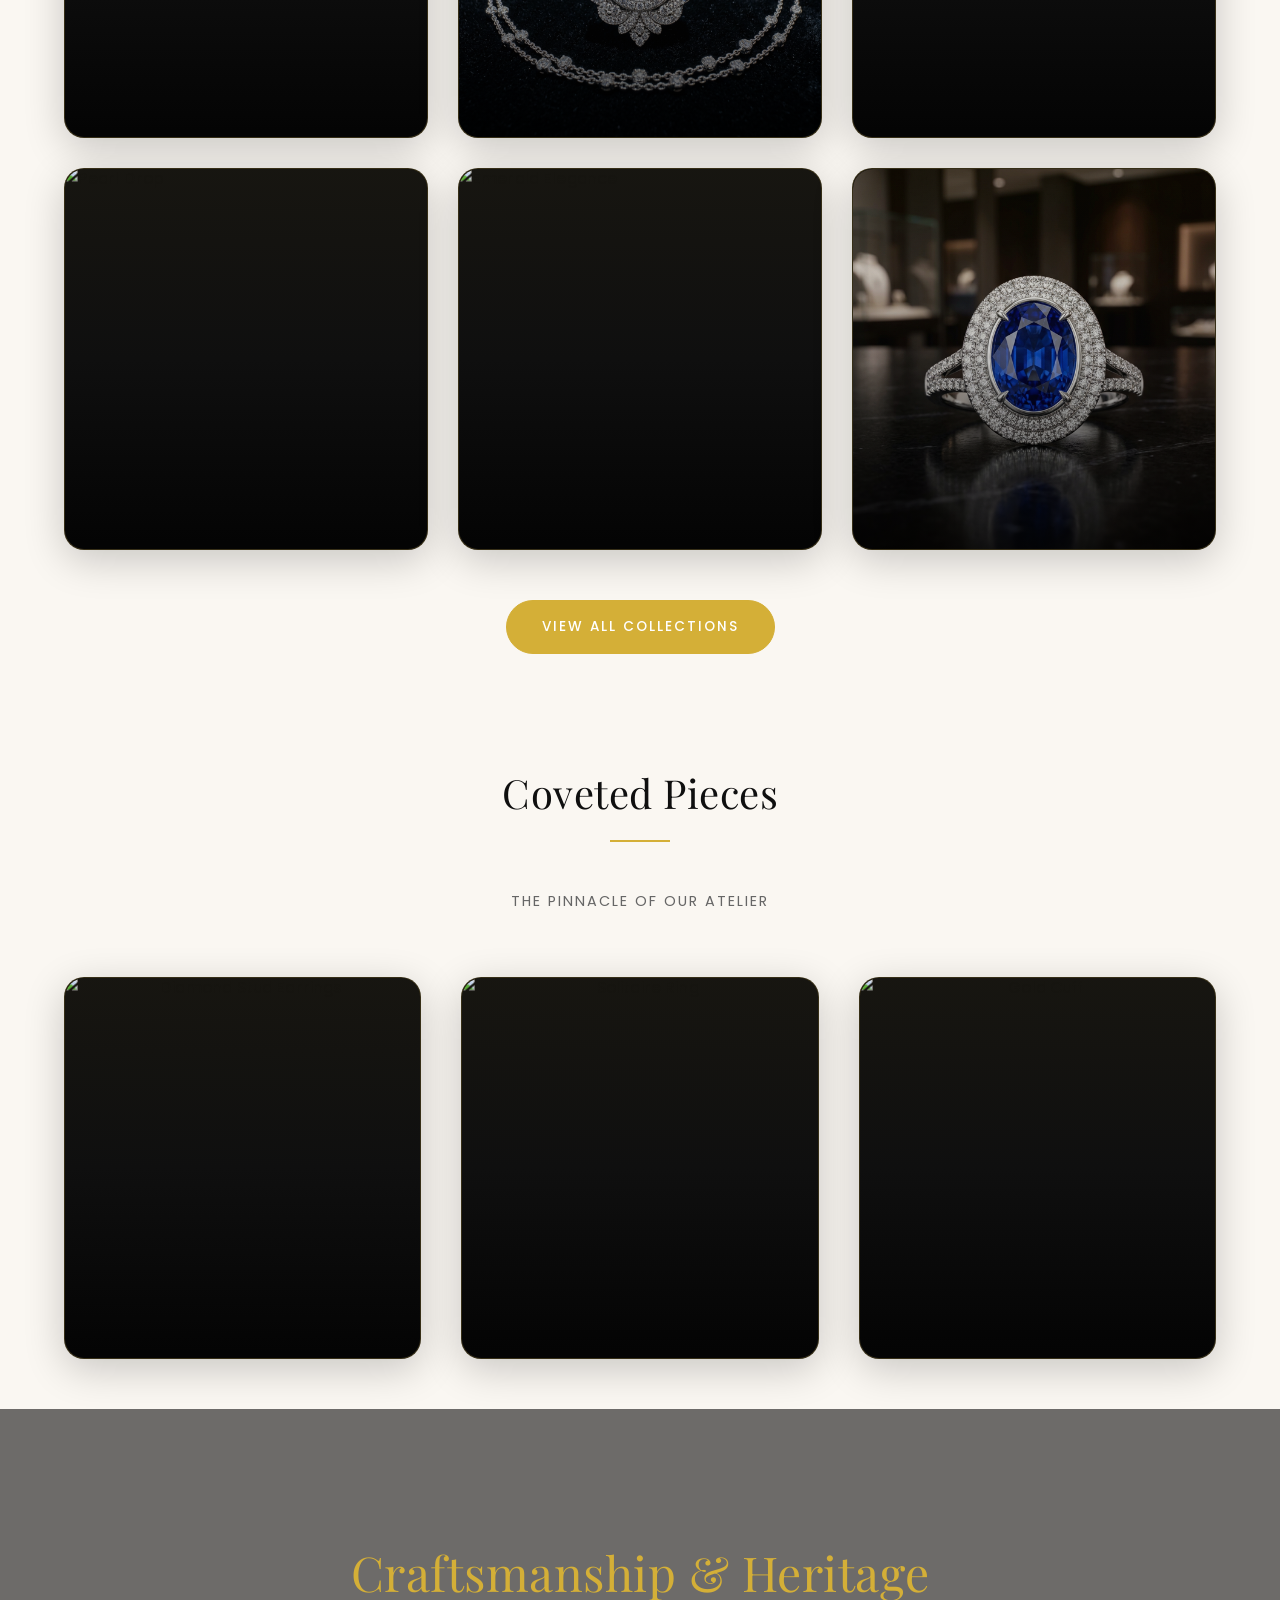
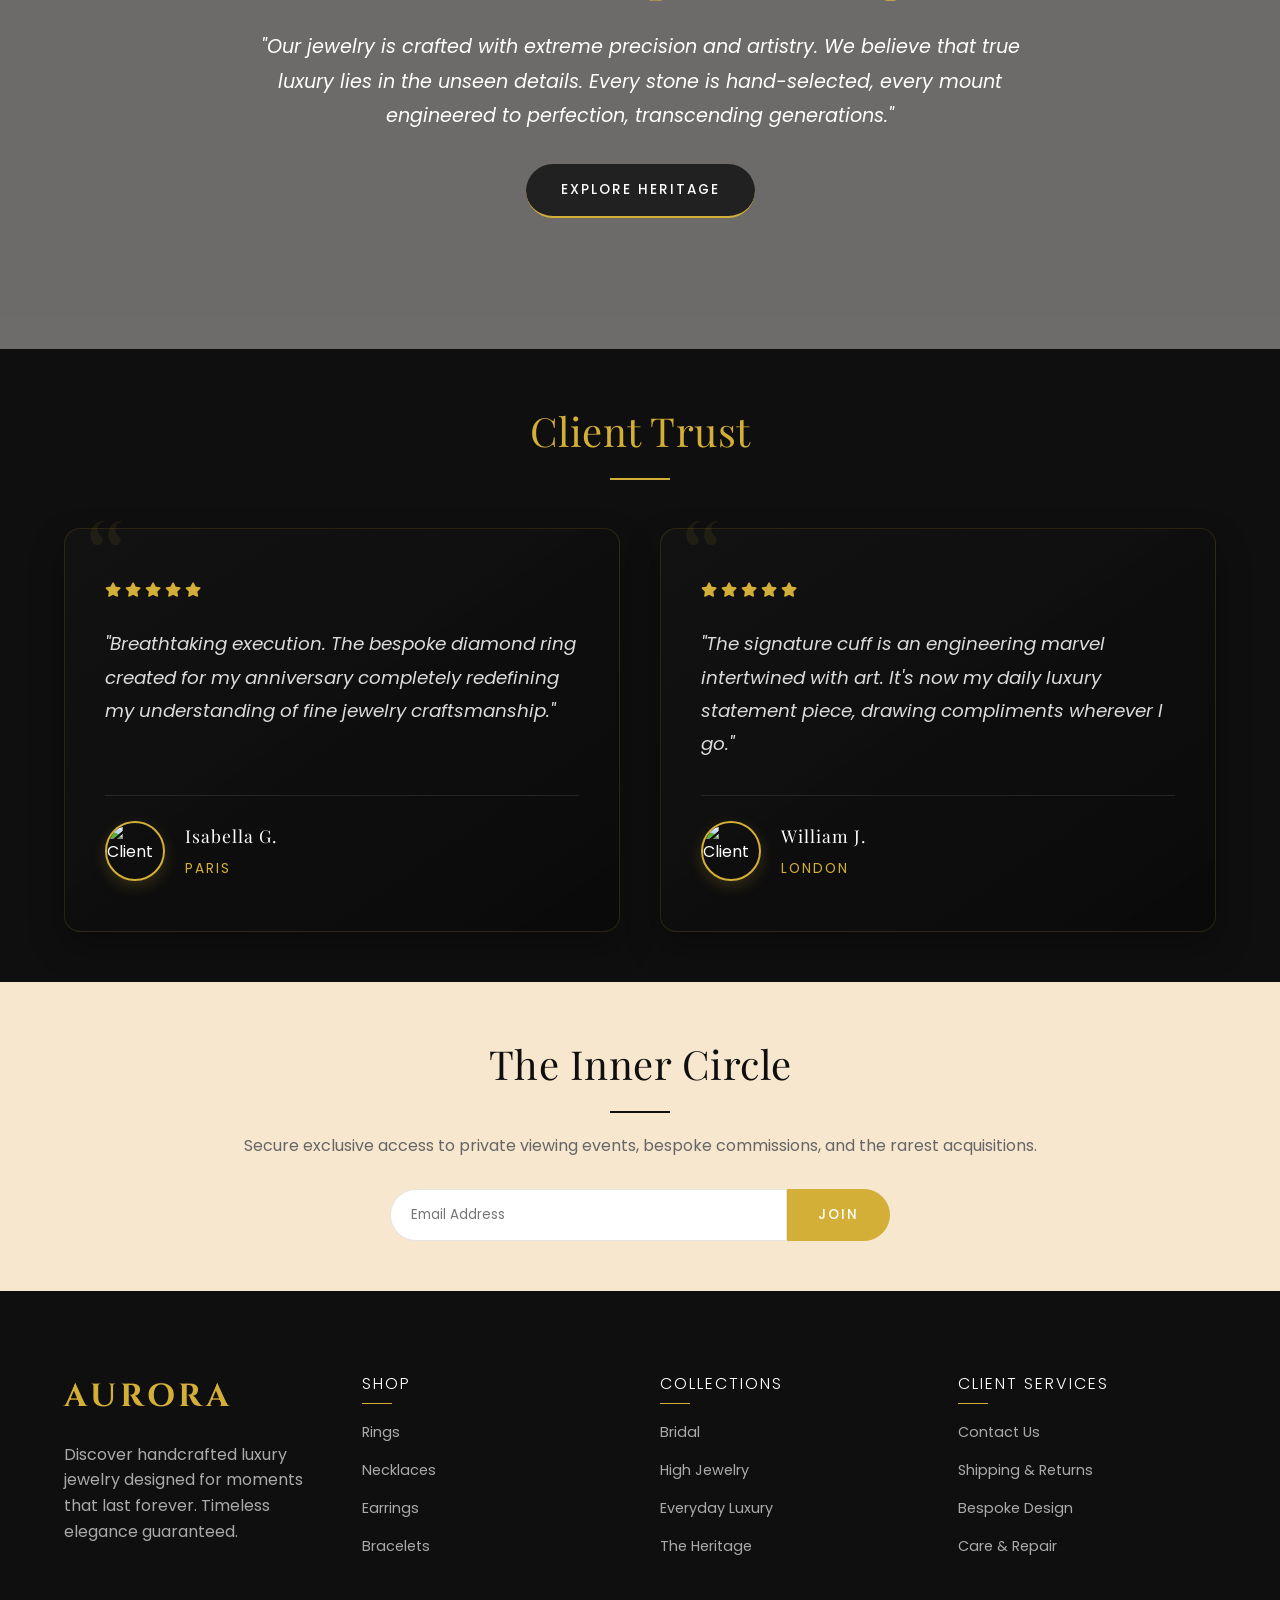
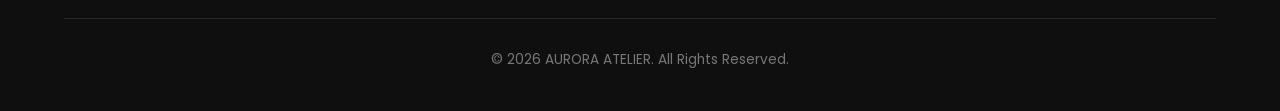
==== commit 7457d548: "Images change in index.html" ====
--- a/index.html
+++ b/index.html
@@ -113,7 +113,7 @@
                     <button class="wishlist-icon" title="Add to Wishlist"><i class="fa-regular fa-heart"></i></button>
                     <button class="cart-icon" title="Add to Cart"><i class="fa-solid fa-cart-plus"></i></button>
                     <div class="collection-img">
-                        <img src="https://images.unsplash.com/photo-1515562141207-7a88fb7ce338?q=80&w=800&auto=format&fit=crop"
+                        <img src="https://plus.unsplash.com/premium_photo-1681276169450-4504a2442173?q=80&w=687&auto=format&fit=crop&ixlib=rb-4.1.0&ixid=M3wxMjA3fDB8MHxwaG90by1wYWdlfHx8fGVufDB8fHx8fA%3D%3D"
                             alt="Bridal Collection" loading="lazy">
                     </div>
                     <div class="collection-info">
@@ -126,7 +126,7 @@
                     <button class="wishlist-icon" title="Add to Wishlist"><i class="fa-regular fa-heart"></i></button>
                     <button class="cart-icon" title="Add to Cart"><i class="fa-solid fa-cart-plus"></i></button>
                     <div class="collection-img">
-                        <img src="https://images.unsplash.com/photo-1550989460-0adf9ea622e2?q=80&w=800&auto=format&fit=crop"
+                        <img src="https://images.unsplash.com/photo-1659095141570-be8b9aff59ce?q=80&w=1170&auto=format&fit=crop&ixlib=rb-4.1.0&ixid=M3wxMjA3fDB8MHxwaG90by1wYWdlfHx8fGVufDB8fHx8fA%3D%3D"
                             alt="Pearl Drop" loading="lazy">
                     </div>
                     <div class="collection-info">
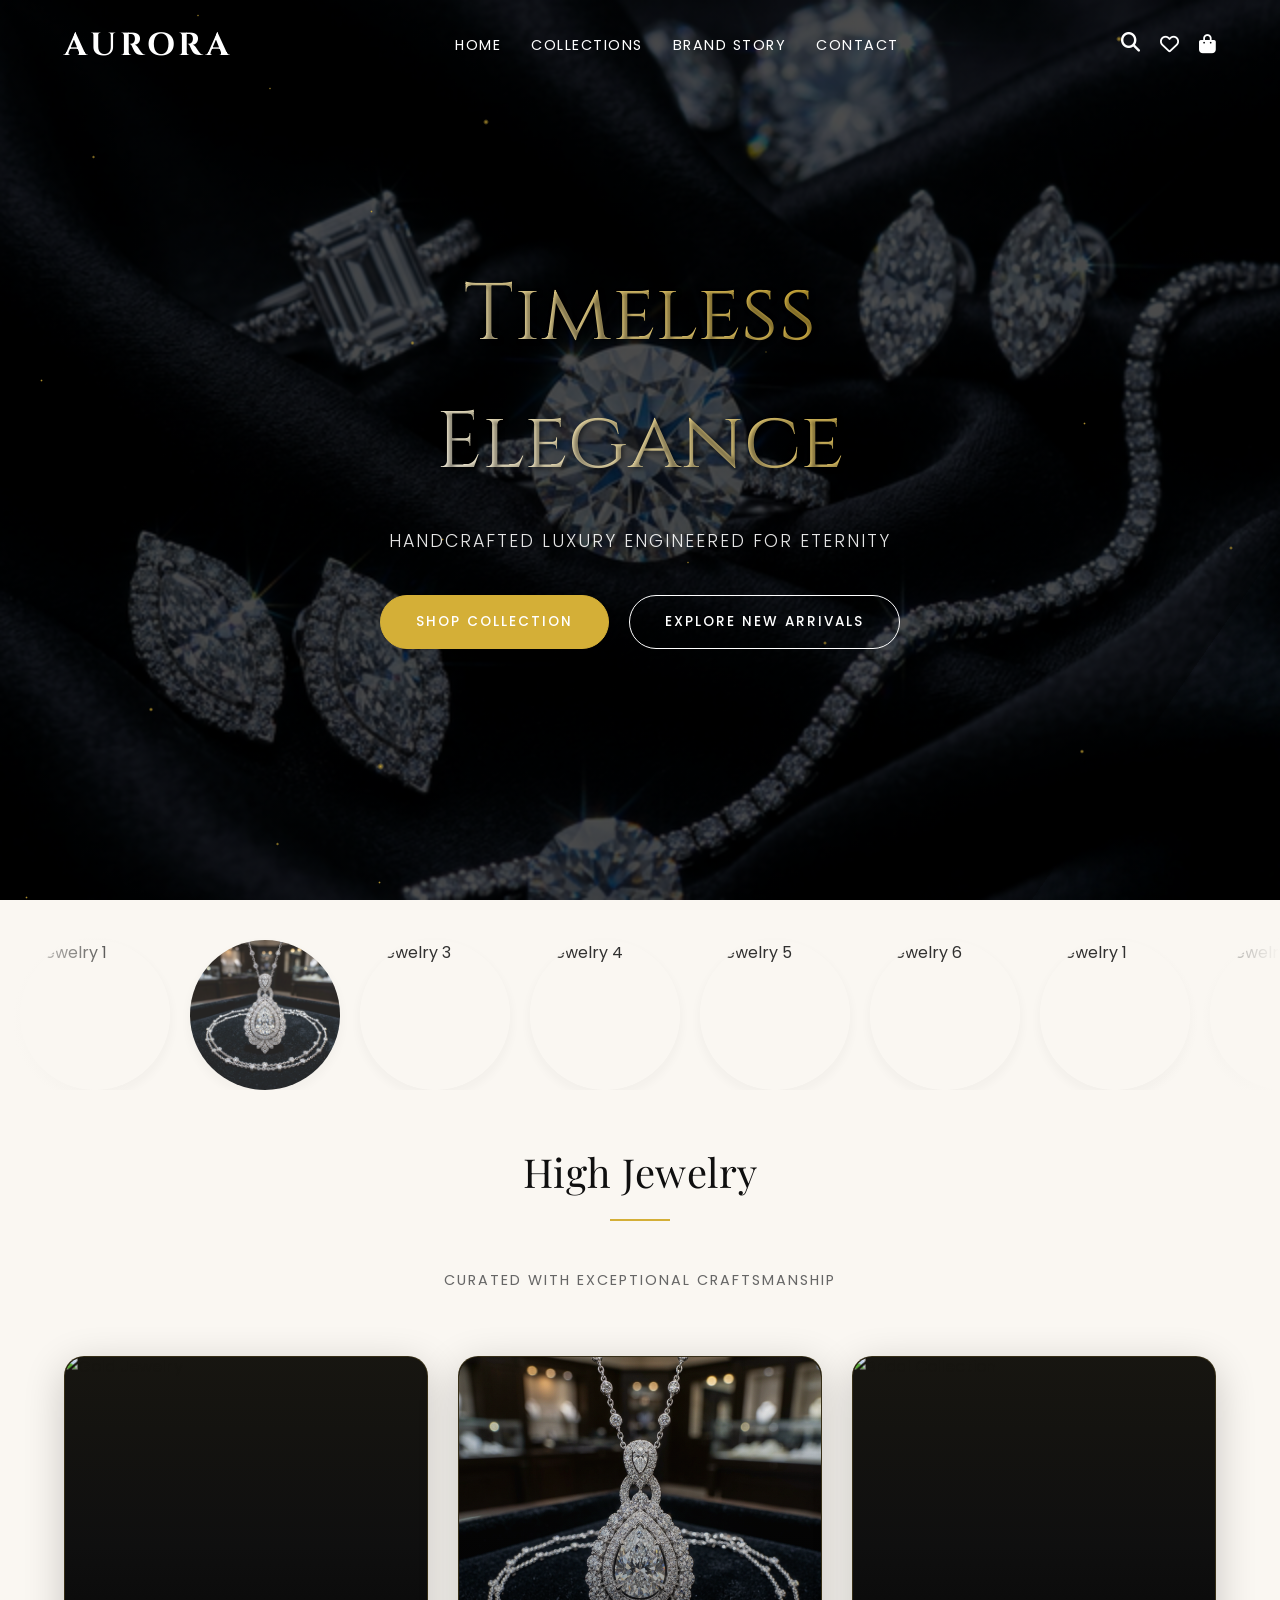
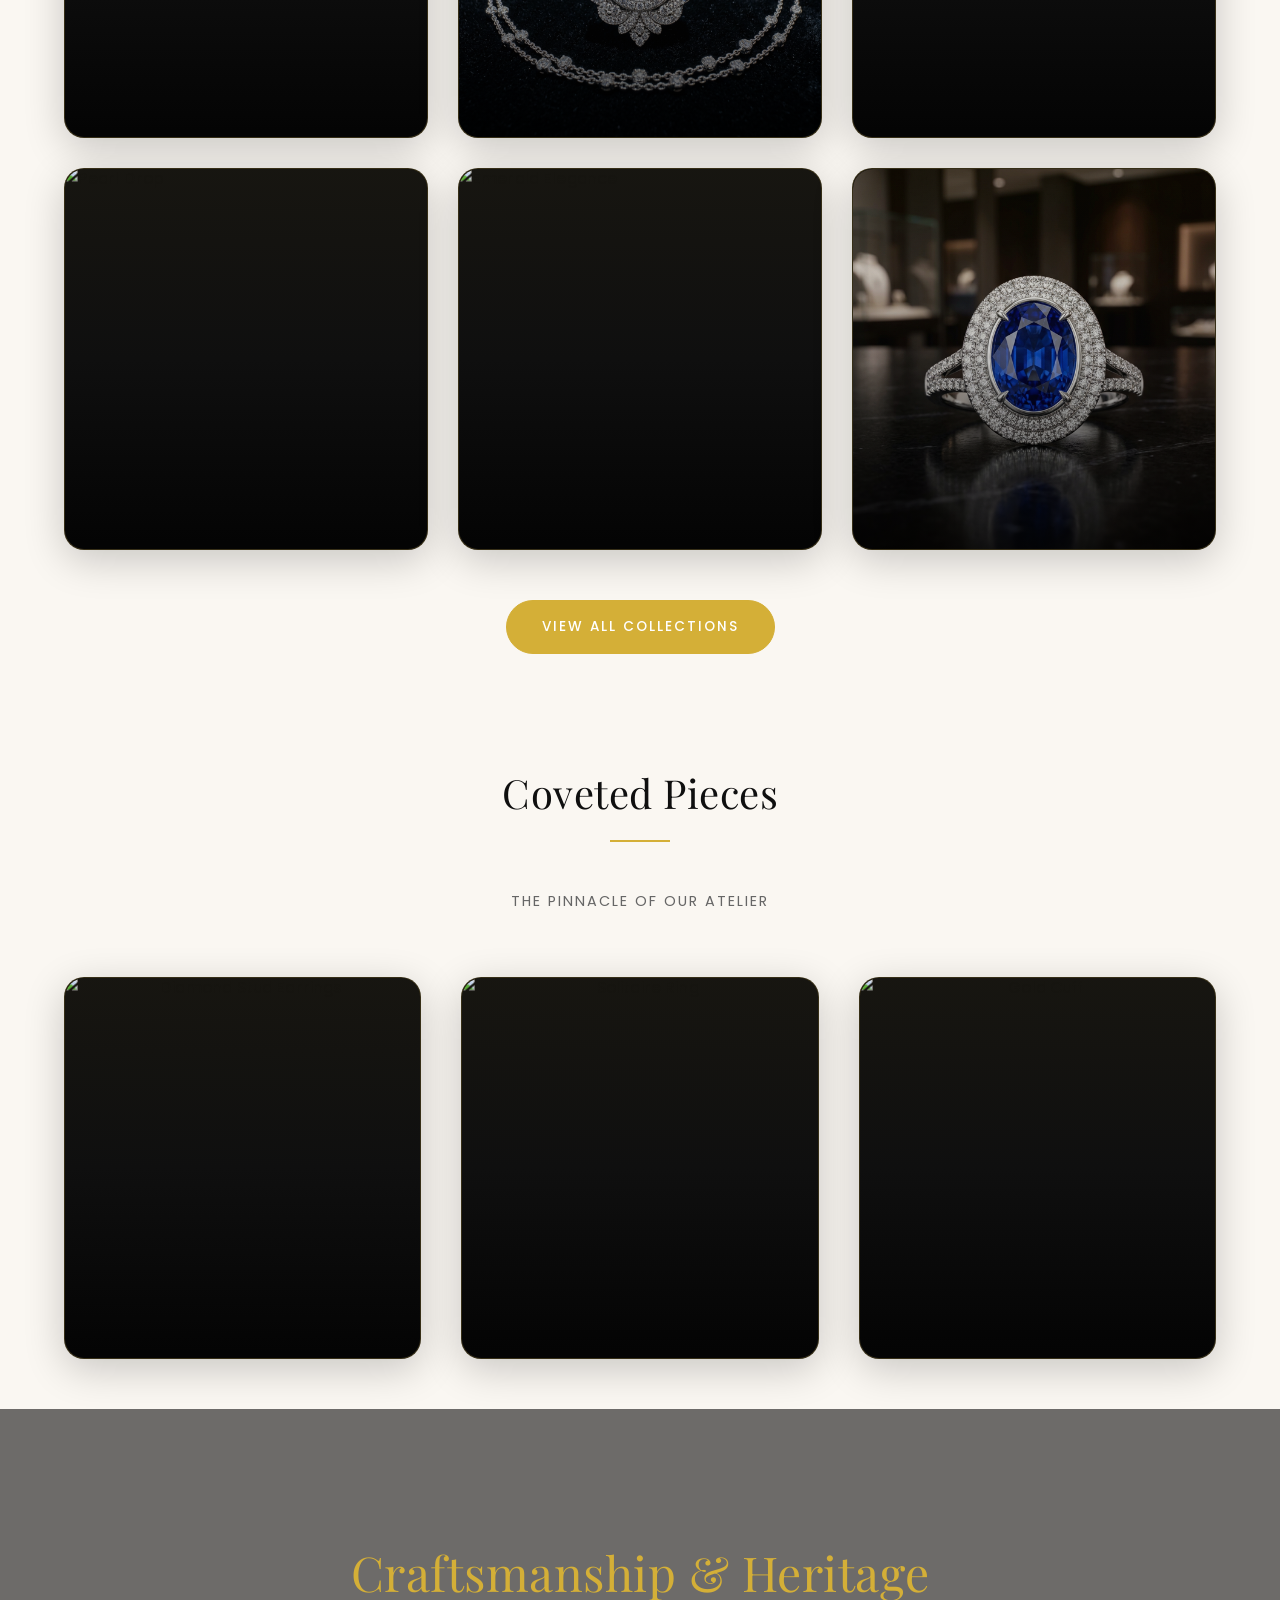
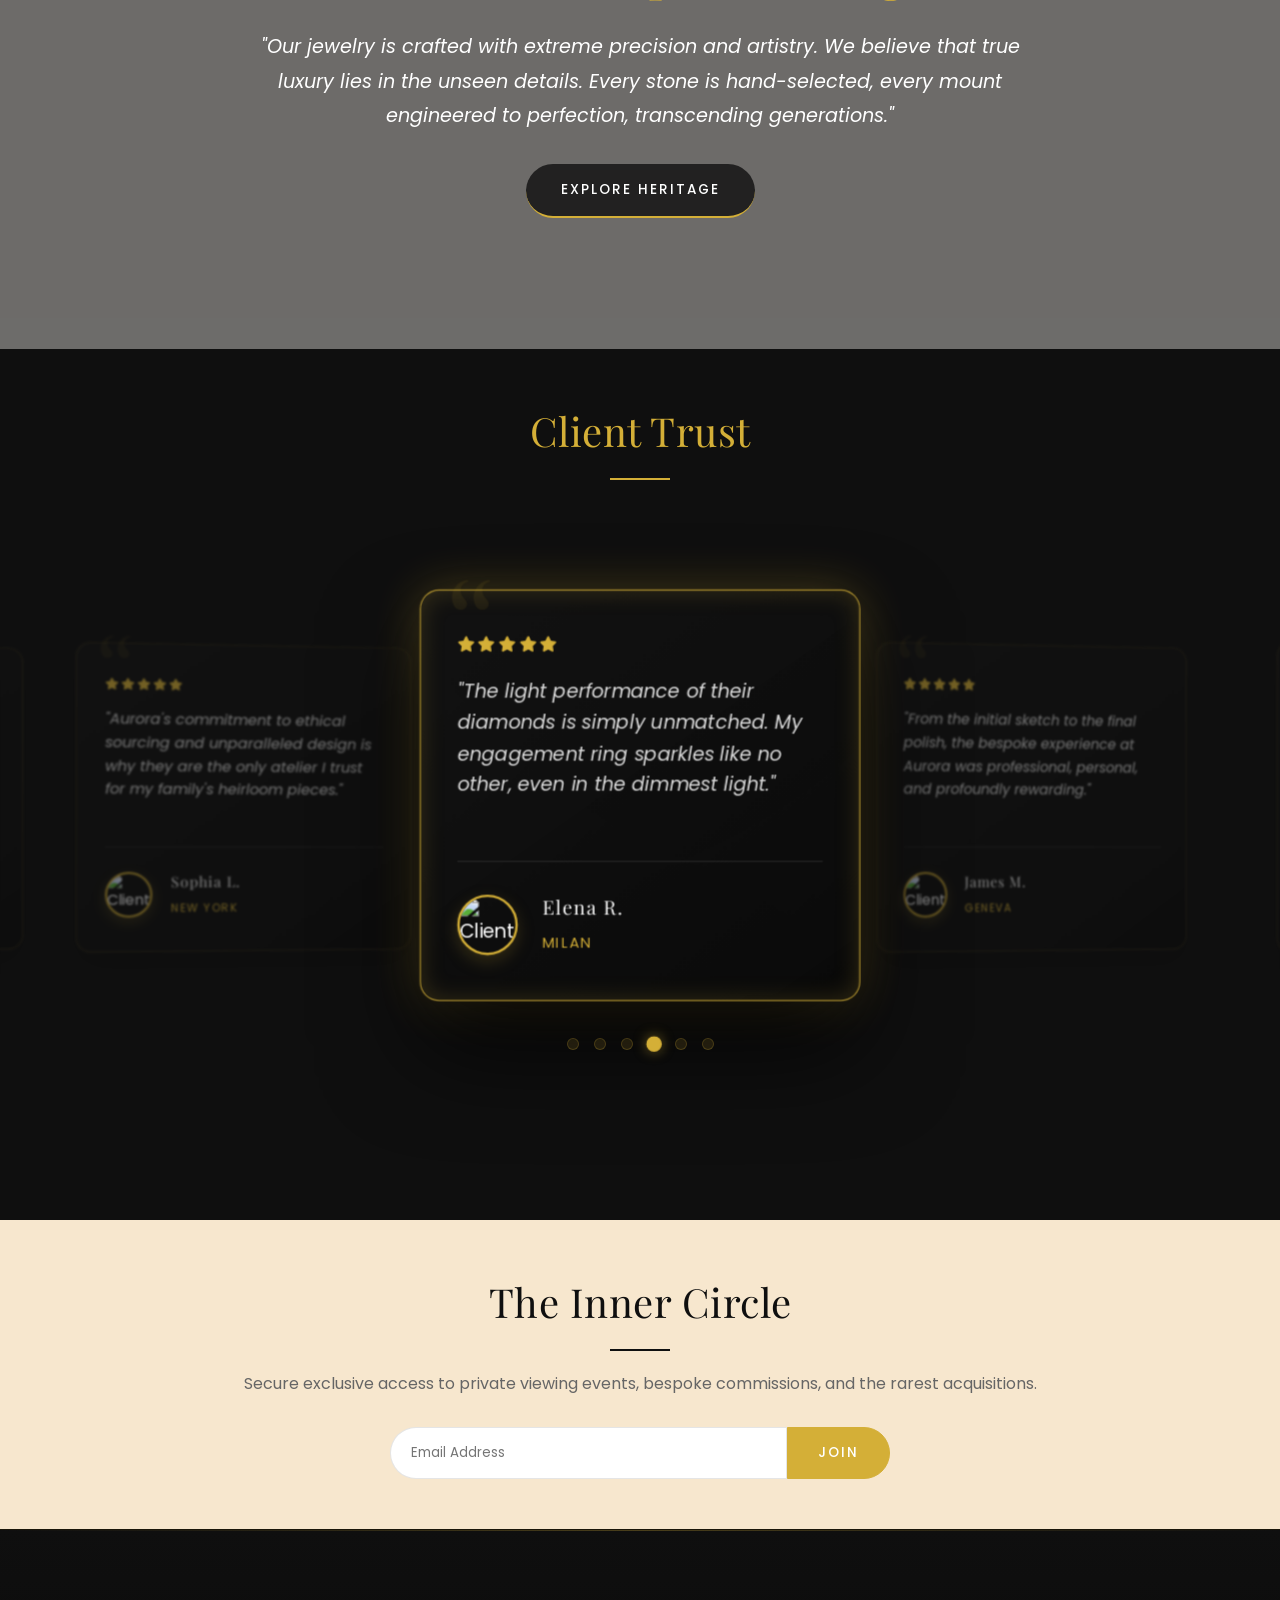
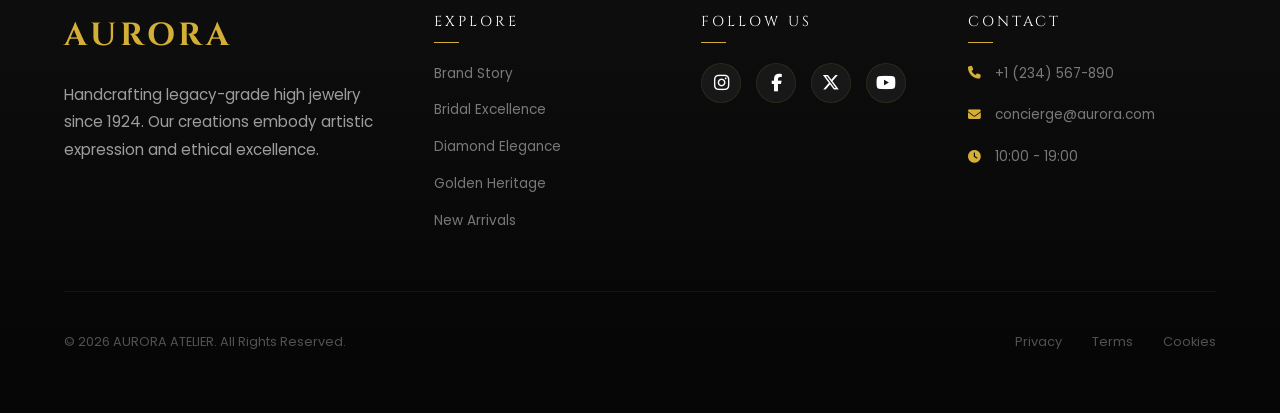
==== commit 94079f61: "changes on 12 march" ====
--- a/index.html
+++ b/index.html
@@ -7,7 +7,7 @@
     <title>AURORA | Luxury Jewelry</title>
     <meta name="description" content="Discover handcrafted luxury jewelry designed for moments that last forever.">
     <!-- FontAwesome -->
-    <link rel="stylesheet" href="https://cdnjs.cloudflare.com/ajax/libs/font-awesome/6.4.0/css/all.min.css">
+    <link rel="stylesheet" href="https://cdnjs.cloudflare.com/ajax/libs/font-awesome/6.5.1/css/all.min.css">
     <link rel="stylesheet" href="style.css">
 </head>
 
@@ -252,42 +252,125 @@
     <section class="section testimonials premium-testimonials">
         <div class="container">
             <h2 class="section-title reveal-text">Client Trust</h2>
-            <div class="testimonial-grid">
-                <div class="testimonial-card reveal-card-left">
-                    <div class="stars">
-                        <i class="fa-solid fa-star"></i><i class="fa-solid fa-star"></i><i
-                            class="fa-solid fa-star"></i><i class="fa-solid fa-star"></i><i
-                            class="fa-solid fa-star"></i>
-                    </div>
-                    <p class="review">"Breathtaking execution. The bespoke diamond ring created for my anniversary
-                        completely redefining my understanding of fine jewelry craftsmanship."</p>
-                    <div class="client">
-                        <img src="https://images.unsplash.com/photo-1494790108377-be9c29b29330?q=80&w=150&auto=format&fit=crop"
-                            alt="Client" class="client-img">
-                        <div class="client-info">
-                            <h4>Isabella G.</h4>
-                            <span>Paris</span>
-                        </div>
-                    </div>
-                </div>
-
-                <div class="testimonial-card reveal-card-right" style="transition-delay: 0.1s;">
-                    <div class="stars">
-                        <i class="fa-solid fa-star"></i><i class="fa-solid fa-star"></i><i
-                            class="fa-solid fa-star"></i><i class="fa-solid fa-star"></i><i
-                            class="fa-solid fa-star"></i>
-                    </div>
-                    <p class="review">"The signature cuff is an engineering marvel intertwined with art. It's now my
-                        daily luxury statement piece, drawing compliments wherever I go."</p>
-                    <div class="client">
-                        <img src="https://images.unsplash.com/photo-1507003211169-0a1dd7228f2d?q=80&w=150&auto=format&fit=crop"
-                            alt="Client" class="client-img">
-                        <div class="client-info">
-                            <h4>William J.</h4>
-                            <span>London</span>
-                        </div>
-                    </div>
-                </div>
+            <div class="testimonial-slider-container reveal-fade">
+                <div class="testimonial-track">
+                    <!-- Testimonial 1 -->
+                    <div class="testimonial-card">
+                        <div class="stars">
+                            <i class="fa-solid fa-star"></i><i class="fa-solid fa-star"></i><i
+                                class="fa-solid fa-star"></i><i class="fa-solid fa-star"></i><i
+                                class="fa-solid fa-star"></i>
+                        </div>
+                        <p class="review">"Breathtaking execution. The bespoke diamond ring created for my anniversary
+                            completely redefined my understanding of fine jewelry craftsmanship."</p>
+                        <div class="client">
+                            <img src="https://images.unsplash.com/photo-1494790108377-be9c29b29330?q=80&w=150&auto=format&fit=crop"
+                                alt="Client" class="client-img">
+                            <div class="client-info">
+                                <h4>Isabella G.</h4>
+                                <span>Paris</span>
+                            </div>
+                        </div>
+                    </div>
+
+                    <!-- Testimonial 2 -->
+                    <div class="testimonial-card">
+                        <div class="stars">
+                            <i class="fa-solid fa-star"></i><i class="fa-solid fa-star"></i><i
+                                class="fa-solid fa-star"></i><i class="fa-solid fa-star"></i><i
+                                class="fa-solid fa-star"></i>
+                        </div>
+                        <p class="review">"The signature cuff is an engineering marvel intertwined with art. It's now my
+                            daily luxury statement piece, drawing compliments wherever I go."</p>
+                        <div class="client">
+                            <img src="https://images.unsplash.com/photo-1507003211169-0a1dd7228f2d?q=80&w=150&auto=format&fit=crop"
+                                alt="Client" class="client-img">
+                            <div class="client-info">
+                                <h4>William J.</h4>
+                                <span>London</span>
+                            </div>
+                        </div>
+                    </div>
+
+                    <!-- Testimonial 3 -->
+                    <div class="testimonial-card">
+                        <div class="stars">
+                            <i class="fa-solid fa-star"></i><i class="fa-solid fa-star"></i><i
+                                class="fa-solid fa-star"></i><i class="fa-solid fa-star"></i><i
+                                class="fa-solid fa-star"></i>
+                        </div>
+                        <p class="review">"Aurora's commitment to ethical sourcing and unparalleled design is why they
+                            are the only atelier I trust for my family's heirloom pieces."</p>
+                        <div class="client">
+                            <img src="https://images.unsplash.com/photo-1438761681033-6461ffad8d80?q=80&w=150&auto=format&fit=crop"
+                                alt="Client" class="client-img">
+                            <div class="client-info">
+                                <h4>Sophia L.</h4>
+                                <span>New York</span>
+                            </div>
+                        </div>
+                    </div>
+
+                    <!-- Testimonial 4 -->
+                    <div class="testimonial-card">
+                        <div class="stars">
+                            <i class="fa-solid fa-star"></i><i class="fa-solid fa-star"></i><i
+                                class="fa-solid fa-star"></i><i class="fa-solid fa-star"></i><i
+                                class="fa-solid fa-star"></i>
+                        </div>
+                        <p class="review">"The light performance of their diamonds is simply unmatched. My engagement
+                            ring sparkles like no other, even in the dimmest light."</p>
+                        <div class="client">
+                            <img src="https://images.unsplash.com/photo-1544005313-94ddf0286df2?q=80&w=150&auto=format&fit=crop"
+                                alt="Client" class="client-img">
+                            <div class="client-info">
+                                <h4>Elena R.</h4>
+                                <span>Milan</span>
+                            </div>
+                        </div>
+                    </div>
+
+                    <!-- Testimonial 5 -->
+                    <div class="testimonial-card">
+                        <div class="stars">
+                            <i class="fa-solid fa-star"></i><i class="fa-solid fa-star"></i><i
+                                class="fa-solid fa-star"></i><i class="fa-solid fa-star"></i><i
+                                class="fa-solid fa-star"></i>
+                        </div>
+                        <p class="review">"From the initial sketch to the final polish, the bespoke experience at Aurora
+                            was professional, personal, and profoundly rewarding."</p>
+                        <div class="client">
+                            <img src="https://images.unsplash.com/photo-1500648767791-00dcc994a43e?q=80&w=150&auto=format&fit=crop"
+                                alt="Client" class="client-img">
+                            <div class="client-info">
+                                <h4>James M.</h4>
+                                <span>Geneva</span>
+                            </div>
+                        </div>
+                    </div>
+
+                    <!-- Testimonial 6 -->
+                    <div class="testimonial-card">
+                        <div class="stars">
+                            <i class="fa-solid fa-star"></i><i class="fa-solid fa-star"></i><i
+                                class="fa-solid fa-star"></i><i class="fa-solid fa-star"></i><i
+                                class="fa-solid fa-star"></i>
+                        </div>
+                        <p class="review">"Their high jewelry collection is a masterclass in elegance. Every piece
+                            tells a story of heritage and future-facing luxury."</p>
+                        <div class="client">
+                            <img src="https://images.unsplash.com/photo-1487412720507-e7ab37603c6f?q=80&w=150&auto=format&fit=crop"
+                                alt="Client" class="client-img">
+                            <div class="client-info">
+                                <h4>Olivia W.</h4>
+                                <span>Tokyo</span>
+                            </div>
+                        </div>
+                    </div>
+                </div>
+
+                <!-- Slider Pagination -->
+                <div class="slider-dots"></div>
             </div>
         </div>
     </section>
@@ -309,45 +392,54 @@
     <footer class="footer">
         <div class="container">
             <div class="footer-grid">
-                <div class="footer-brand reveal-fade">
+                <div class="footer-brand">
                     <a href="index.html" class="logo">AURORA</a>
-                    <p>Discover handcrafted luxury jewelry designed for moments that last forever. Timeless elegance
-                        guaranteed.</p>
-                </div>
-
-                <div class="footer-section reveal-fade" style="transition-delay: 0.1s;">
-                    <h4>Shop</h4>
+                    <p>Handcrafting legacy-grade high jewelry since 1924. Our creations embody artistic expression and
+                        ethical excellence.</p>
+                </div>
+
+                <div class="footer-section">
+                    <h4>Explore</h4>
                     <div class="footer-links">
-                        <a href="#">Rings</a>
-                        <a href="#">Necklaces</a>
-                        <a href="#">Earrings</a>
-                        <a href="#">Bracelets</a>
-                    </div>
-                </div>
-
-                <div class="footer-section reveal-fade" style="transition-delay: 0.2s;">
-                    <h4>Collections</h4>
+                        <a href="about.html">Brand Story</a>
+                        <a href="collections.html#bridal">Bridal Excellence</a>
+                        <a href="collections.html#diamonds">Diamond Elegance</a>
+                        <a href="collections.html#gold">Golden Heritage</a>
+                        <a href="collections.html#new">New Arrivals</a>
+                    </div>
+                </div>
+
+                <div class="footer-section">
+                    <h4>Follow Us</h4>
+                    <div class="footer-social">
+                        <a href="#" aria-label="Instagram"><i class="fa-brands fa-instagram"></i></a>
+                        <a href="#" aria-label="Facebook"><i class="fa-brands fa-facebook-f"></i></a>
+                        <a href="#" aria-label="Twitter"><i class="fa-brands fa-x-twitter"></i></a>
+                        <a href="#" aria-label="YouTube"><i class="fa-brands fa-youtube"></i></a>
+                    </div>
+                </div>
+
+                <div class="footer-section">
+                    <h4>Contact</h4>
                     <div class="footer-links">
-                        <a href="#">Bridal</a>
-                        <a href="#">High Jewelry</a>
-                        <a href="#">Everyday Luxury</a>
-                        <a href="#">The Heritage</a>
-                    </div>
-                </div>
-
-                <div class="footer-section reveal-fade" style="transition-delay: 0.3s;">
-                    <h4>Client Services</h4>
-                    <div class="footer-links">
-                        <a href="#">Contact Us</a>
-                        <a href="#">Shipping & Returns</a>
-                        <a href="#">Bespoke Design</a>
-                        <a href="#">Care & Repair</a>
+                        <a href="tel:+1234567890" class="contact-item"><i class="fa-solid fa-phone"></i> +1 (234)
+                            567-890</a>
+                        <a href="mailto:concierge@aurora.com" class="contact-item"><i class="fa-solid fa-envelope"></i>
+                            concierge@aurora.com</a>
+                        <a href="contact.html" class="contact-item"><i class="fa-solid fa-clock"></i> 10:00 - 19:00</a>
                     </div>
                 </div>
             </div>
 
             <div class="footer-bottom">
-                <p>&copy; 2026 AURORA ATELIER. All Rights Reserved.</p>
+                <div class="footer-bottom-content">
+                    <p>&copy; 2026 AURORA ATELIER. All Rights Reserved.</p>
+                    <div class="footer-legal">
+                        <a href="#">Privacy</a>
+                        <a href="#">Terms</a>
+                        <a href="#">Cookies</a>
+                    </div>
+                </div>
             </div>
         </div>
     </footer>
--- a/style.css
+++ b/style.css
@@ -417,21 +417,40 @@
 
 /* Footer */
 .footer {
-  background-color: var(--primary-color);
-  color: var(--white);
-  padding: 80px 0 40px;
+  background: linear-gradient(180deg, #0f0f0f 0%, #050505 100%);
+  color: var(--white);
+  padding: 80px 0 60px;
+  position: relative;
+  border-top: 1px solid rgba(212, 175, 55, 0.1);
+}
+
+.footer::before {
+  content: '';
+  position: absolute;
+  top: 0;
+  left: 50%;
+  transform: translateX(-50%);
+  width: 100%;
+  height: 1px;
+  background: linear-gradient(90deg, transparent 0%, var(--secondary-color) 50%, transparent 100%);
+  opacity: 0.3;
 }
 
 .footer-grid {
   display: grid;
-  grid-template-columns: repeat(4, 1fr);
-  gap: 40px;
+  grid-template-columns: 1.5fr 1fr 1fr 1.2fr;
+  gap: 60px;
   margin-bottom: 60px;
 }
 
 .footer-brand {
-/* grid-column: span 2; */
   grid-column: span 1;
+}
+
+@media (min-width: 1400px) {
+  .footer-brand {
+    grid-column: span 1;
+  }
 }
 
 .footer-brand .logo {
@@ -441,78 +460,158 @@
 }
 
 .footer-brand p {
-  color: #aaaaaa;
-  max-width: 300px;
+  color: rgba(255, 255, 255, 0.6);
+  max-width: 320px;
+  margin-bottom: 30px;
+  font-size: 0.95rem;
+  line-height: 1.8;
+}
+
+.footer-social {
+  display: flex;
+  gap: 15px;
+}
+
+.footer-social a {
+  width: 40px;
+  height: 40px;
+  border-radius: 50%;
+  display: flex;
+  align-items: center;
+  justify-content: center;
+  background: rgba(255, 255, 255, 0.05);
+  border: 1px solid rgba(212, 175, 55, 0.1);
+  color: var(--white);
+  font-size: 1.1rem;
+  transition: all 0.4s cubic-bezier(0.165, 0.84, 0.44, 1);
+}
+
+.footer-social a:hover {
+  background: var(--secondary-color);
+  color: var(--primary-color);
+  transform: translateY(-5px);
+  box-shadow: 0 10px 20px rgba(212, 175, 55, 0.2);
+  border-color: var(--secondary-color);
 }
 
 .footer-section h4 {
   color: var(--white);
-  font-family: var(--font-body);
+  font-family: var(--font-display);
+  text-transform: uppercase;
+  letter-spacing: 3px;
+  margin-bottom: 30px;
+  font-size: 0.9rem;
+  position: relative;
+  display: block;
+}
+
+.footer-section h4::after {
+  content: '';
+  position: absolute;
+  bottom: -10px;
+  left: 0;
+  width: 25px;
+  height: 1px;
+  background: var(--secondary-color);
+}
+
+.footer-links {
+  display: flex;
+  flex-direction: column;
+  gap: 15px;
+}
+
+.footer-links a,
+.footer-links span {
+  color: rgba(255, 255, 255, 0.45);
+  font-size: 0.85rem;
+  transition: all 0.3s ease;
+  position: relative;
+  width: fit-content;
+}
+
+.group-label {
+  color: var(--secondary-color) !important;
+  font-family: var(--font-display);
+  font-size: 0.75rem !important;
   text-transform: uppercase;
   letter-spacing: 2px;
-  margin-bottom: 25px;
-  font-size: 1rem;
-  position: relative;
-  display: inline-block;
-}
-
-.footer-section h4::after {
+  margin-bottom: 5px;
+  opacity: 0.8;
+}
+
+.mt-10 {
+  margin-top: 15px;
+}
+
+.footer-links a::after {
   content: '';
   position: absolute;
-  bottom: -8px;
+  bottom: -2px;
   left: 0;
-  width: 30px;
+  width: 0;
   height: 1px;
-  background-color: var(--secondary-color);
-}
-
-.footer-links {
-  display: flex;
-  flex-direction: column;
-  gap: 15px;
-}
-
-.footer-links a {
-  color: #aaaaaa;
-  font-size: 0.9rem;
-  transition: var(--transition-fast);
+  background: var(--secondary-color);
+  transition: width 0.3s ease;
 }
 
 .footer-links a:hover {
   color: var(--secondary-color);
-  padding-left: 5px;
-}
-
-.footer-social {
-  display: flex;
-  gap: 15px;
-  margin-top: 20px;
-}
-
-.footer-social a {
-  display: flex;
-  align-items: center;
-  justify-content: center;
-  width: 40px;
-  height: 40px;
-  border: 1px solid rgba(255, 255, 255, 0.1);
-  border-radius: 50%;
-  color: var(--white);
-  transition: var(--transition-fast);
-}
-
-.footer-social a:hover {
-  background-color: var(--secondary-color);
-  border-color: var(--secondary-color);
-  transform: translateY(-3px);
-}
+}
+
+.footer-links a:hover::after {
+  width: 100%;
+}
+
+.footer-links span {
+  cursor: default;
+}
+
+.contact-item {
+  display: flex !important;
+  align-items: center;
+  gap: 12px;
+  margin-bottom: 5px;
+}
+
+.contact-item i {
+  color: var(--secondary-color);
+  font-size: 0.8rem;
+  width: 15px;
+}
+
 
 .footer-bottom {
-  text-align: center;
-  padding-top: 30px;
-  border-top: 1px solid rgba(255, 255, 255, 0.1);
-  color: #777777;
-  font-size: 0.85rem;
+  padding-top: 40px;
+  border-top: 1px solid rgba(255, 255, 255, 0.05);
+}
+
+.footer-bottom-content {
+  display: flex;
+  justify-content: space-between;
+  align-items: center;
+  flex-wrap: wrap;
+  gap: 20px;
+}
+
+.footer-bottom p {
+  color: rgba(255, 255, 255, 0.3);
+  font-size: 0.8rem;
+}
+
+.footer-legal {
+  display: flex;
+  gap: 30px;
+}
+
+.footer-legal a {
+  color: rgba(255, 255, 255, 0.3);
+  font-size: 0.8rem;
+  transition: color 0.3s ease;
+}
+
+.footer-legal a:hover {
+  color: var(--secondary-color);
 }
 
 /* Hero Section */
@@ -1153,30 +1252,95 @@
   background: var(--secondary-color);
 }
 
-.testimonial-grid {
-  display: grid;
-  grid-template-columns: repeat(auto-fit, minmax(320px, 1fr));
-  gap: 40px;
-  position: relative;
+.testimonial-slider-container {
+  position: relative;
+  overflow: visible;
+  /* Allow "outside" elements to show */
+  padding: 100px 0 120px;
   z-index: 2;
+  perspective: 2000px;
+  max-width: 1600px;
+  /* Limit container width for arrow placement */
+  margin: 0 auto;
+}
+
+.testimonial-track {
+  display: flex;
+  transition: transform 0.6s cubic-bezier(0.23, 1, 0.32, 1);
+  gap: 30px;
+  transform-style: preserve-3d;
 }
 
 .testimonial-card {
+  min-width: calc(33.333% - 20px);
   background: linear-gradient(145deg, rgba(20, 20, 20, 0.8) 0%, rgba(10, 10, 10, 0.95) 100%);
-  padding: 50px 40px;
+  padding: 35px 30px;
+  /* Reduced from 50px 40px */
   border-radius: 16px;
   border: 1px solid rgba(212, 175, 55, 0.15);
   box-shadow: 0 15px 35px rgba(0, 0, 0, 0.3);
   position: relative;
-  transition: all 0.6s cubic-bezier(0.19, 1, 0.22, 1);
+  transition: all 0.7s cubic-bezier(0.19, 1, 0.22, 1);
   display: flex;
   flex-direction: column;
+  opacity: 0.5;
+  transform: scale(0.9) rotateY(10deg);
+  filter: blur(1px);
+}
+
+.testimonial-card.active-card {
+  opacity: 1;
+  transform: scale(1.15) translateZ(100px) rotateY(0deg);
+  /* Stronger Z-push */
+  filter: blur(0);
+  border-color: rgba(212, 175, 55, 0.8);
+  box-shadow: 0 40px 80px rgba(0, 0, 0, 0.7), 0 0 40px rgba(212, 175, 55, 0.3);
+  z-index: 10;
+  animation: floatingCard 4s infinite ease-in-out;
+}
+
+@keyframes floatingCard {
+
+  0%,
+  100% {
+    transform: scale(1.15) translateZ(100px) translateY(0);
+  }
+
+  50% {
+    transform: scale(1.15) translateZ(110px) translateY(-10px);
+  }
+
+  /* More subtitle float */
+}
+
+.testimonial-card.active-card::after {
+  content: '';
+  position: absolute;
+  top: 0;
+  left: 0;
+  right: 0;
+  bottom: 0;
+  border-radius: 16px;
+  box-shadow: inset 0 0 20px rgba(212, 175, 55, 0.2);
+  pointer-events: none;
+}
+
+@media (max-width: 1024px) {
+  .testimonial-card {
+    min-width: calc(50% - 15px);
+  }
+}
+
+@media (max-width: 768px) {
+  .testimonial-card {
+    min-width: 100%;
+  }
 }
 
 .testimonial-card:hover {
-  transform: translateY(-10px);
+  transform: translateY(-10px) scale(1.02);
   border-color: rgba(212, 175, 55, 0.5);
-  box-shadow: 0 25px 50px rgba(0, 0, 0, 0.5), inset 0 0 20px rgba(212, 175, 55, 0.05);
+  box-shadow: 0 25px 50px rgba(0, 0, 0, 0.5), inset 0 0 20px rgba(212, 175, 55, 0.1);
 }
 
 .testimonial-card::before {
@@ -1197,18 +1361,24 @@
 
 .stars {
   color: var(--secondary-color);
+  margin-bottom: 15px;
+  /* Reduced from 25px */
+  font-size: 0.8rem;
+  /* Reduced from 0.9rem */
+  letter-spacing: 3px;
+  /* Reduced from 4px */
+  z-index: 2;
+  position: relative;
+}
+
+.review {
+  font-size: 1rem;
+  /* Reduced from 1.15rem */
+  font-style: italic;
   margin-bottom: 25px;
-  font-size: 0.9rem;
-  letter-spacing: 4px;
-  z-index: 2;
-  position: relative;
-}
-
-.review {
-  font-size: 1.15rem;
-  font-style: italic;
-  margin-bottom: 35px;
-  line-height: 1.8;
+  /* Reduced from 35px */
+  line-height: 1.6;
+  /* More compact */
   color: rgba(255, 255, 255, 0.85);
   position: relative;
   z-index: 2;
@@ -1226,8 +1396,10 @@
 }
 
 .client-img {
-  width: 60px;
-  height: 60px;
+  width: 50px;
+  /* Reduced from 60px */
+  height: 50px;
+  /* Reduced from 60px */
   border-radius: 50%;
   object-fit: cover;
   border: 2px solid var(--secondary-color);
@@ -1235,17 +1407,94 @@
 }
 
 .client-info h4 {
-  font-size: 1.1rem;
-  margin-bottom: 5px;
+  font-size: 1rem;
+  /* Reduced from 1.1rem */
+  margin-bottom: 2px;
   color: var(--white);
   letter-spacing: 1px;
 }
 
 .client-info span {
-  font-size: 0.85rem;
+  font-size: 0.75rem;
+  /* Reduced from 0.85rem */
   color: var(--secondary-color);
   text-transform: uppercase;
-  letter-spacing: 2px;
+  letter-spacing: 1.5px;
+}
+
+/* Slider Controls */
+.slider-control {
+  position: absolute;
+  top: 50%;
+  transform: translateY(-50%);
+  width: 50px;
+  height: 50px;
+  background: rgba(212, 175, 55, 0.1);
+  border: 1px solid rgba(212, 175, 55, 0.3);
+  border-radius: 50%;
+  color: var(--secondary-color);
+  display: flex;
+  align-items: center;
+  justify-content: center;
+  cursor: pointer;
+  z-index: 10;
+  transition: all 0.3s ease;
+  backdrop-filter: blur(5px);
+}
+
+.slider-control:hover {
+  background: var(--secondary-color);
+  color: var(--primary-color);
+  box-shadow: 0 0 20px rgba(212, 175, 55, 0.4);
+}
+
+.slider-control.prev {
+  left: -80px;
+  /* Move outside */
+}
+
+.slider-control.next {
+  right: -80px;
+  /* Move outside */
+}
+
+@media (max-width: 1400px) {
+  .slider-control.prev {
+    left: -20px;
+  }
+
+  .slider-control.next {
+    right: -20px;
+  }
+}
+
+.slider-dots {
+  display: flex;
+  justify-content: center;
+  gap: 15px;
+  margin-top: 70px;
+}
+
+.dot {
+  width: 12px;
+  height: 12px;
+  border-radius: 50%;
+  background: rgba(212, 175, 55, 0.2);
+  border: 1px solid rgba(212, 175, 55, 0.4);
+  cursor: pointer;
+  transition: all 0.3s ease;
+}
+
+.dot.active {
+  background: var(--secondary-color);
+  transform: scale(1.3);
+  box-shadow: 0 0 10px rgba(212, 175, 55, 0.5);
+}
+
+@media (max-width: 768px) {
+  .slider-control {
+    display: none;
+  }
 }
 
 /* Social Showcase */
@@ -1364,6 +1613,17 @@
     display: block;
     z-index: 1001;
   }
+
+  .footer-grid {
+    grid-template-columns: 1fr 1fr;
+    gap: 40px;
+  }
+}
+
+@media (max-width: 500px) {
+  .footer-grid {
+    grid-template-columns: 1fr;
+  }
 }
 
 /* =========================================
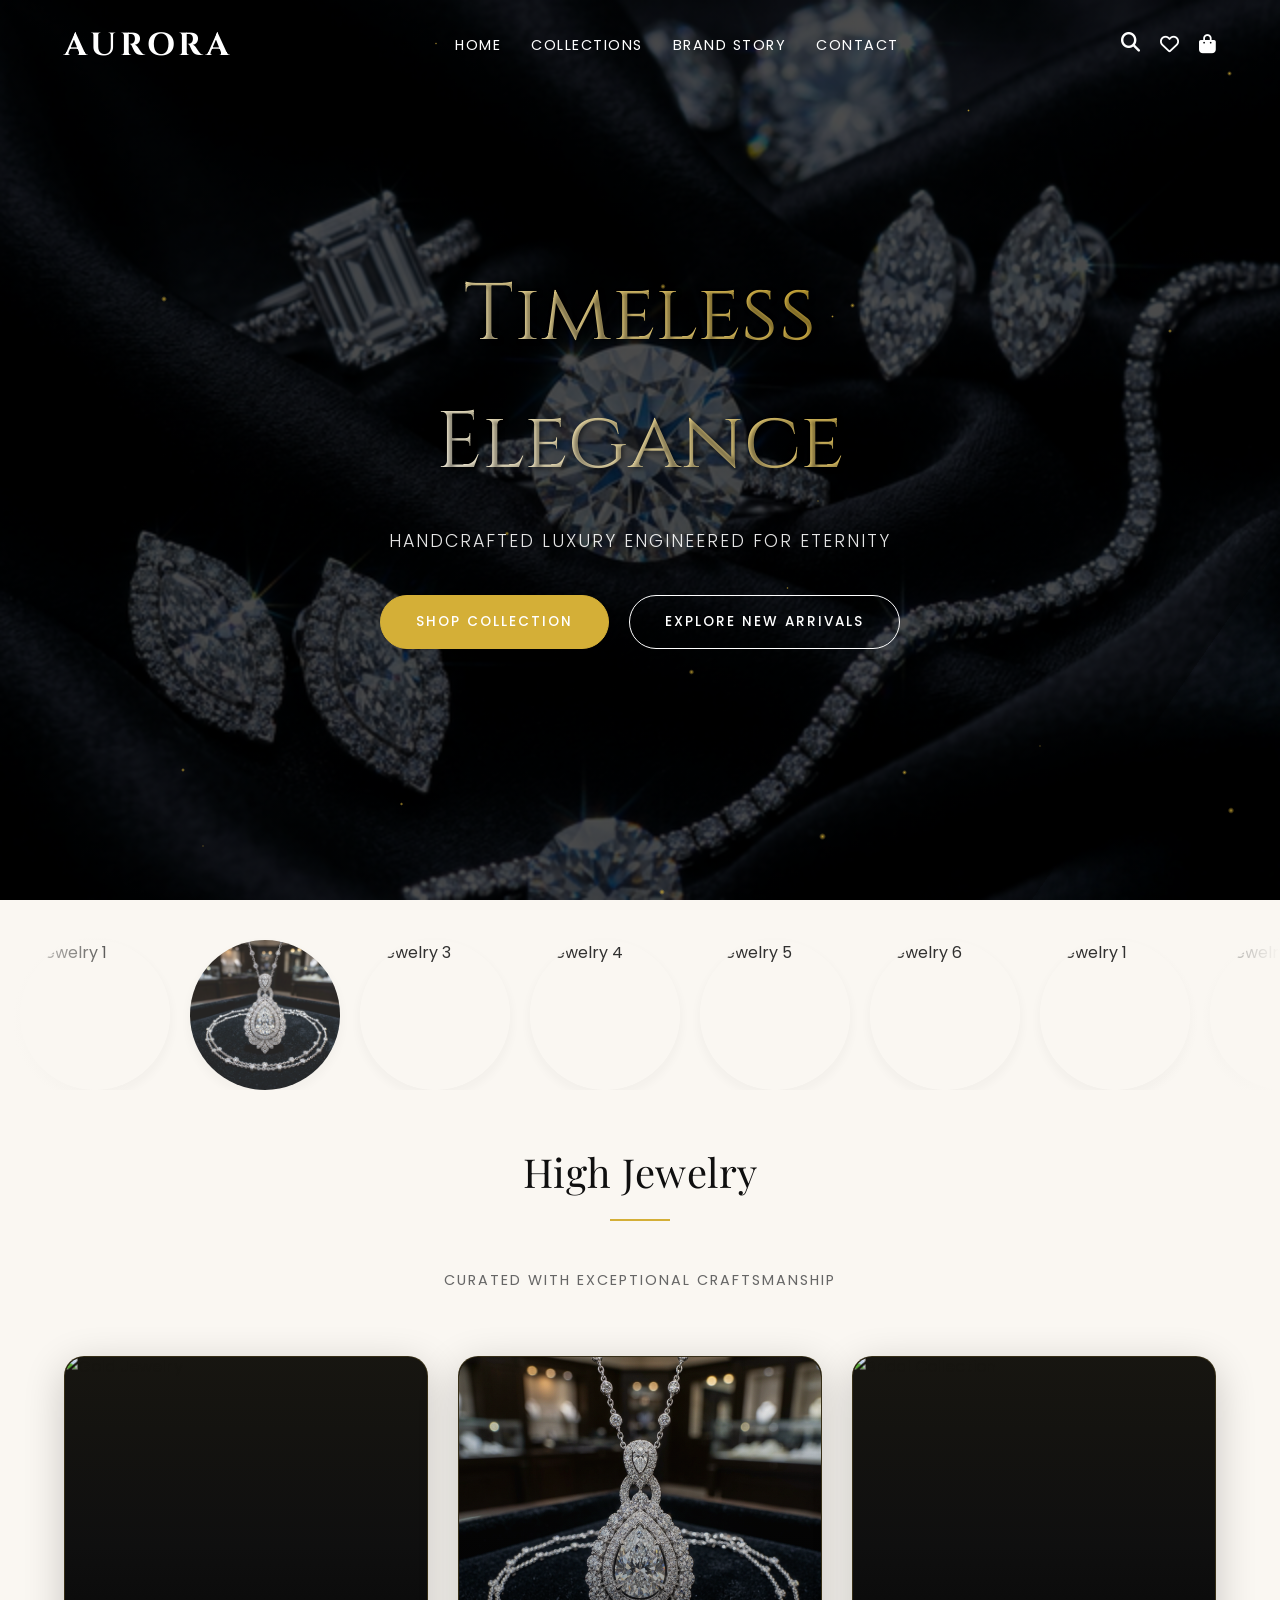
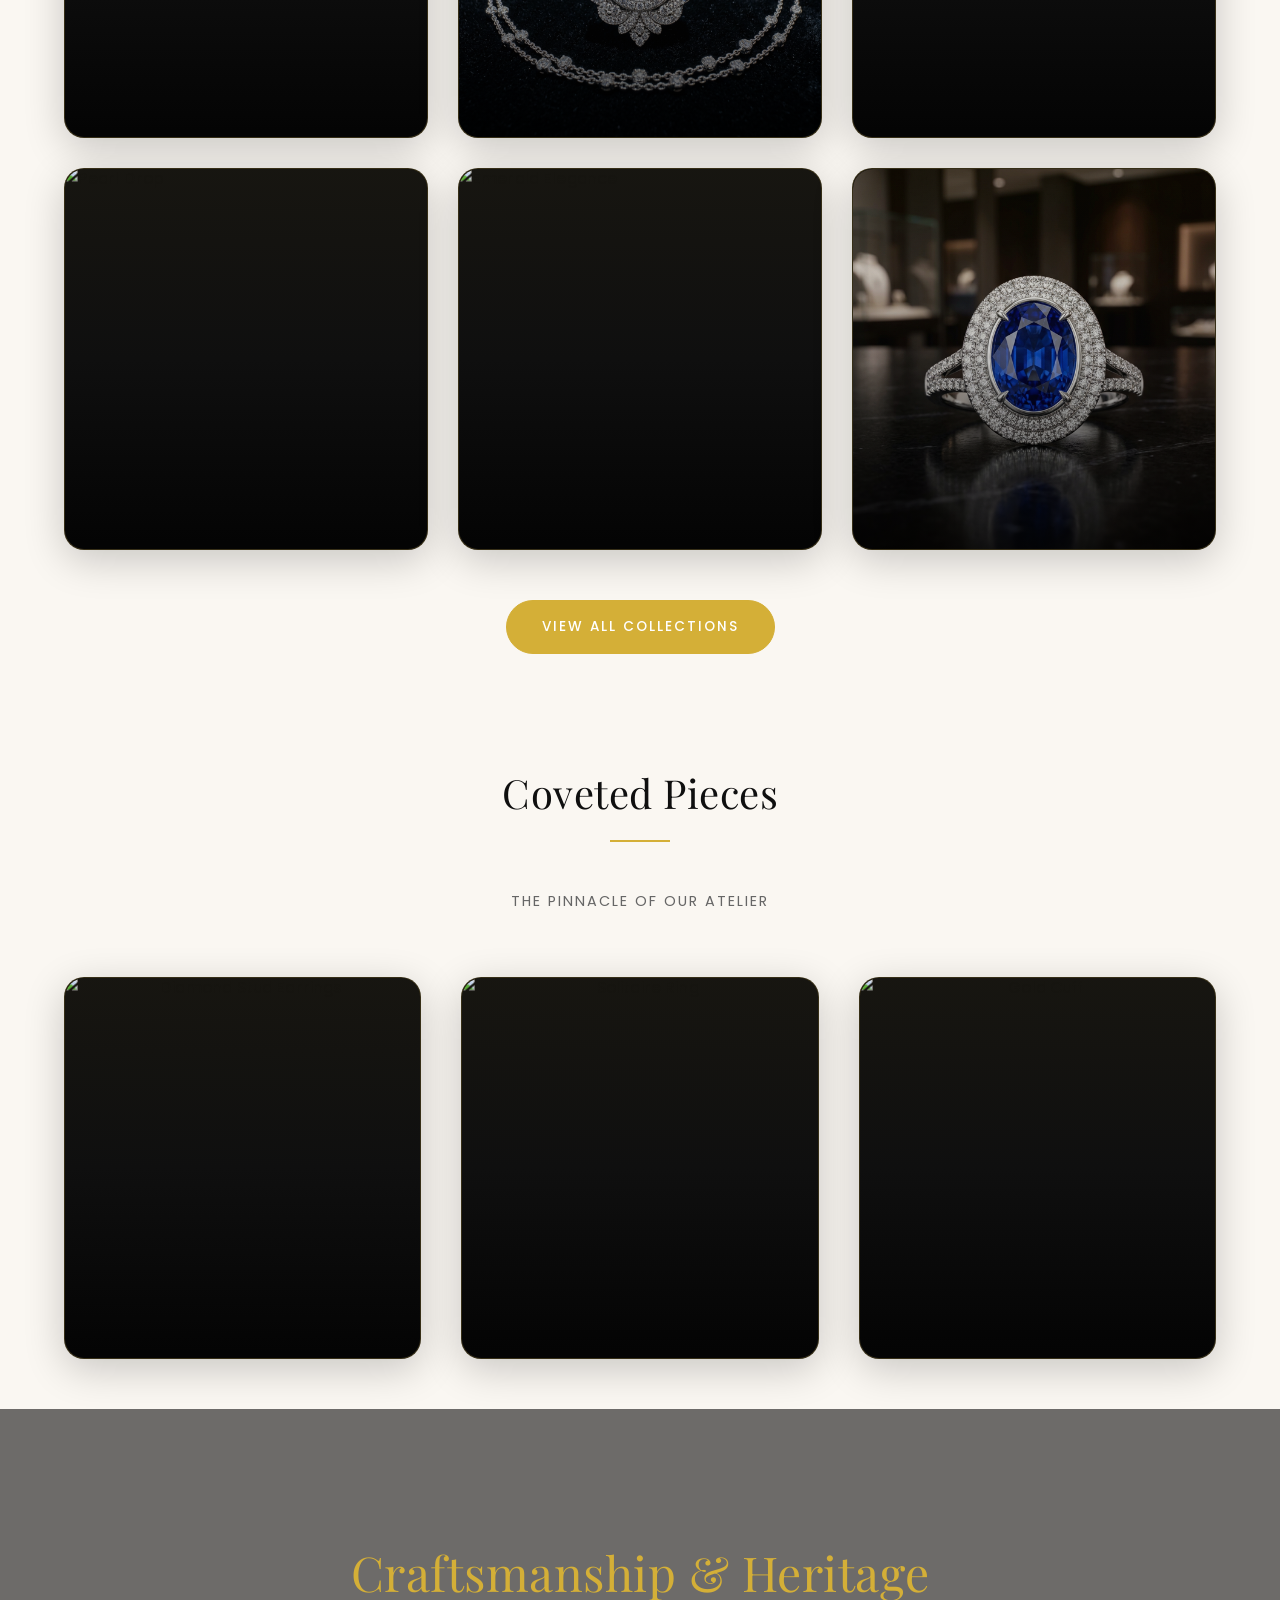
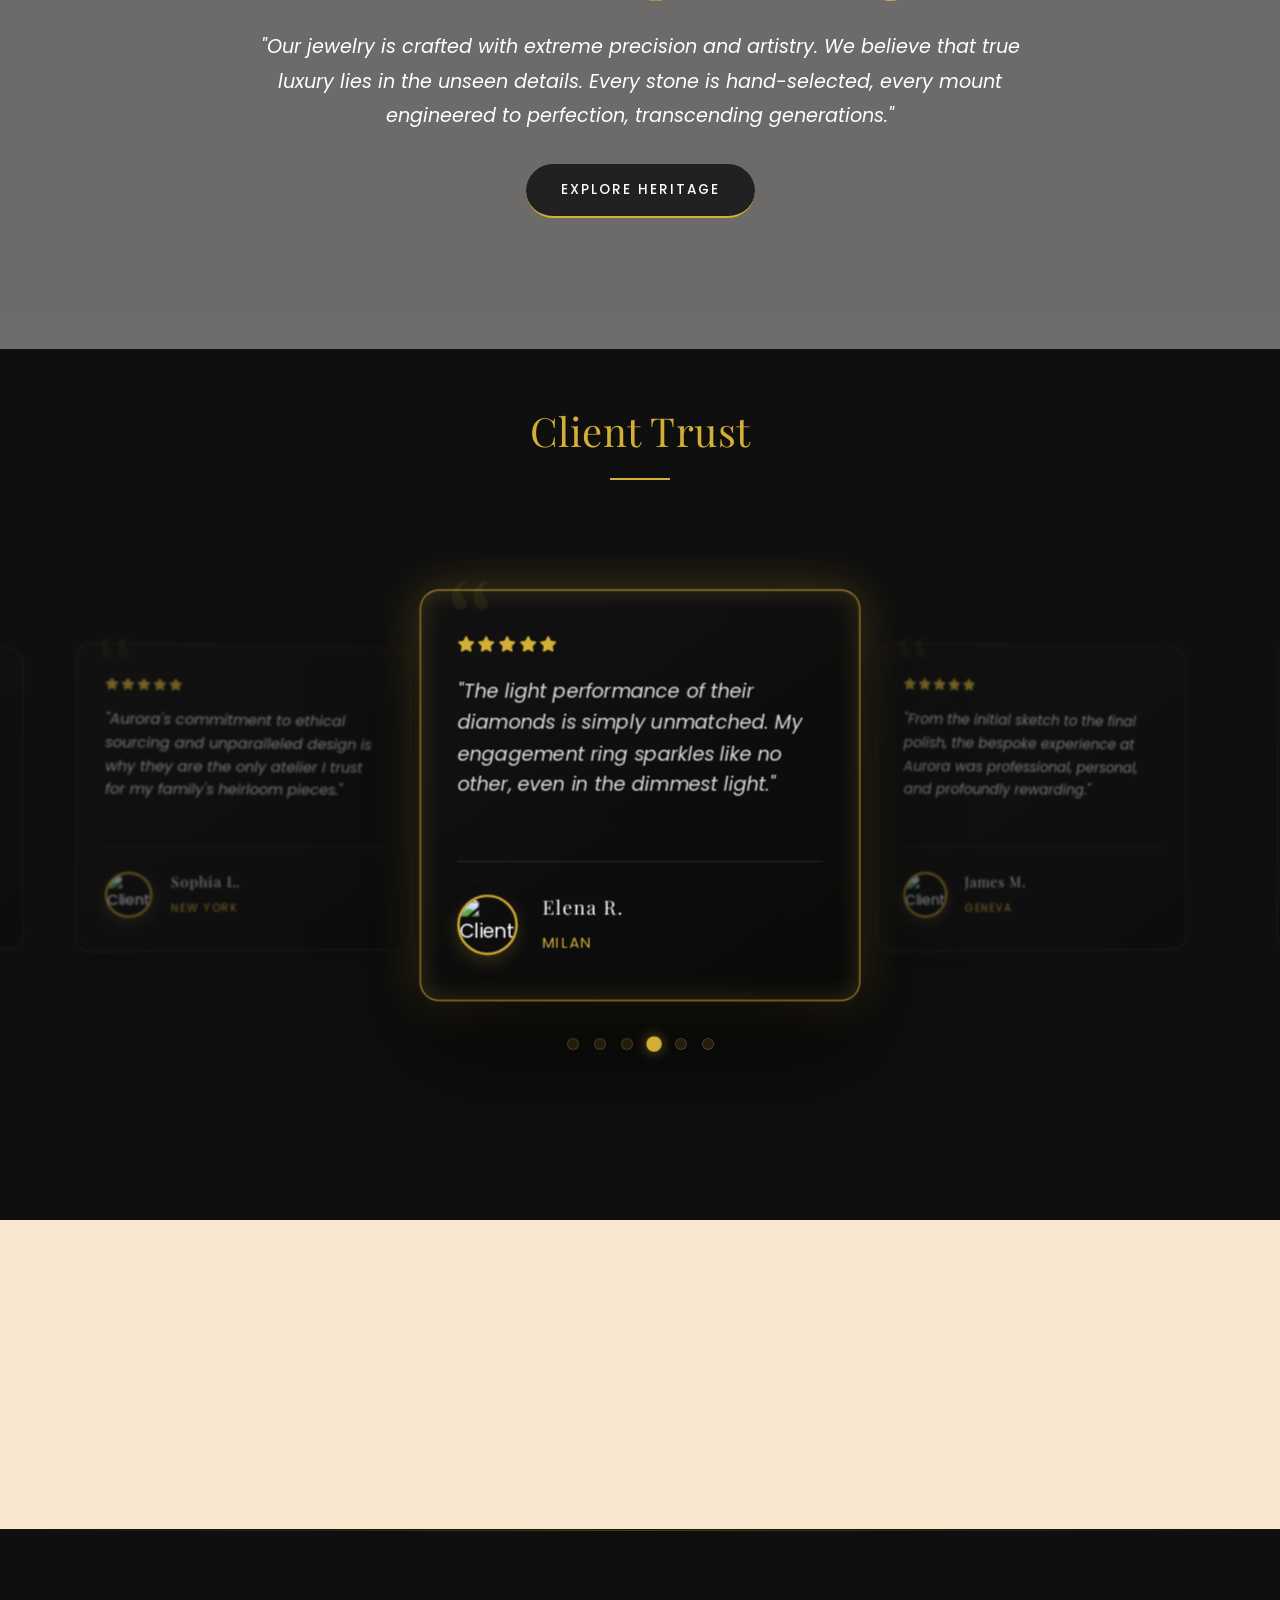
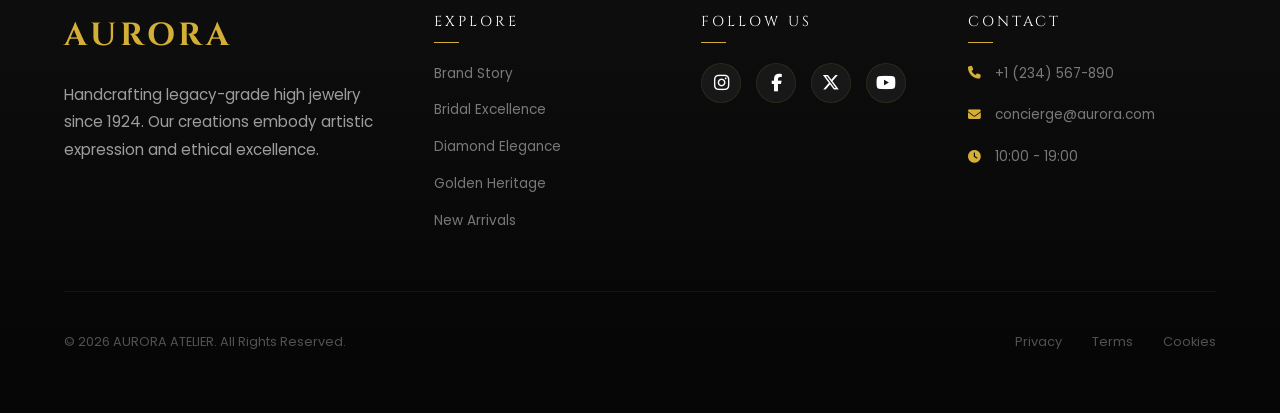
==== commit 03368cb0: "new changes" ====
--- a/index.html
+++ b/index.html
@@ -93,6 +93,7 @@
                     </div>
                     <div class="collection-info">
                         <h3>Gold Masterpieces</h3>
+                        <div class="product-price">$8,500</div>
                         <span class="explore">Explore <i class="fa-solid fa-arrow-right-long"></i></span>
                     </div>
                 </a>
@@ -105,6 +106,7 @@
                     </div>
                     <div class="collection-info">
                         <h3>Diamond Pendants</h3>
+                        <div class="product-price">$15,200</div>
                         <span class="explore">Explore <i class="fa-solid fa-arrow-right-long"></i></span>
                     </div>
                 </a>
@@ -118,6 +120,7 @@
                     </div>
                     <div class="collection-info">
                         <h3>Bridal Reserve</h3>
+                        <div class="product-price">$22,000</div>
                         <span class="explore">Explore <i class="fa-solid fa-arrow-right-long"></i></span>
                     </div>
                 </a>
@@ -131,6 +134,7 @@
                     </div>
                     <div class="collection-info">
                         <h3>Eternity Pearls</h3>
+                        <div class="product-price">$12,500</div>
                         <span class="explore">Explore <i class="fa-solid fa-arrow-right-long"></i></span>
                     </div>
                 </a>
@@ -144,6 +148,7 @@
                     </div>
                     <div class="collection-info">
                         <h3>Emerald Elegance</h3>
+                        <div class="product-price">$18,900</div>
                         <span class="explore">Explore <i class="fa-solid fa-arrow-right-long"></i></span>
                     </div>
                 </a>
@@ -156,6 +161,7 @@
                     </div>
                     <div class="collection-info">
                         <h3>Sapphire Rings</h3>
+                        <div class="product-price">$14,800</div>
                         <span class="explore">Explore <i class="fa-solid fa-arrow-right-long"></i></span>
                     </div>
                 </a>
--- a/style.css
+++ b/style.css
@@ -921,7 +921,7 @@
 .collection-info h3 {
   color: var(--white);
   font-family: var(--font-display);
-  font-size: 2.2rem;
+  font-size: 1.8rem;
   margin-bottom: 20px;
   font-weight: 400;
   letter-spacing: 2px;
@@ -1802,8 +1802,8 @@
 /* Wishlist Icon */
 .wishlist-icon {
   position: absolute;
-  top: 15px;
-  right: 15px;
+  top: 40px;
+  right: 40px;
   width: 40px;
   height: 40px;
   border-radius: 50%;
@@ -1837,9 +1837,9 @@
 /* Cart Icon in Cards */
 .cart-icon {
   position: absolute;
-  top: 65px;
+  top: 90px;
   /* Positioned below the wishlist icon */
-  right: 15px;
+  right: 40px;
   width: 40px;
   height: 40px;
   border-radius: 50%;
@@ -1869,111 +1869,670 @@
   color: var(--white);
 }
 
-/* Cart Page Styles */
+/* Cart Page Premium Styles */
 .cart-section {
   padding: 150px 0 100px;
-  min-height: 60vh;
+  min-height: 70vh;
+  background-color: #faf7f2;
+  /* extremely luxurious off-white */
 }
 
 .cart-container {
-  max-width: 1000px;
+  max-width: 1200px;
   margin: 0 auto;
 }
 
-.cart-item {
-  display: flex;
-  align-items: center;
-  padding: 25px;
+.cart-layout {
+  display: grid;
+  grid-template-columns: 1fr 400px;
+  gap: 50px;
+  align-items: start;
+}
+
+.cart-items-list {
+  display: flex;
+  flex-direction: column;
+  gap: 30px;
+}
+
+.cart-item-card {
+  display: flex;
+  gap: 35px;
   background: var(--white);
-  border-bottom: 1px solid rgba(0, 0, 0, 0.05);
-  gap: 30px;
+  padding: 35px;
+  border-radius: 12px;
+  border: 1px solid rgba(212, 175, 55, 0.1);
+  box-shadow: 0 15px 45px rgba(0, 0, 0, 0.03);
+  transition: all var(--transition-slow);
+  animation: slideUpFade 0.7s cubic-bezier(0.19, 1, 0.22, 1) forwards;
+  opacity: 0;
+  transform: translateY(30px);
+}
+
+.cart-item-card:hover {
+  transform: translateY(-8px);
+  box-shadow: 0 25px 70px rgba(212, 175, 55, 0.12);
+  border-color: rgba(212, 175, 55, 0.3);
+}
+
+.cart-item-image {
+  flex-shrink: 0;
+  width: 170px;
+  height: 170px;
+  background: #fbf9f6;
+  border: 1px solid rgba(212, 175, 55, 0.08);
+  display: flex;
+  align-items: center;
+  justify-content: center;
+  overflow: hidden;
   border-radius: 8px;
-  margin-bottom: 15px;
-  box-shadow: 0 5px 15px rgba(0, 0, 0, 0.02);
-}
-
-.cart-item img {
-  width: 100px;
-  height: 100px;
+  position: relative;
+  box-shadow: inset 0 0 15px rgba(0, 0, 0, 0.02);
+}
+
+.cart-item-image img {
+  width: 100%;
+  height: 100%;
   object-fit: cover;
-  border-radius: 8px;
-}
-
-.cart-item-info {
-  flex: 1;
+  transition: transform 1.2s cubic-bezier(0.19, 1, 0.22, 1);
+}
+
+.cart-item-card:hover .cart-item-image img {
+  transform: scale(1.08);
+}
+
+.cart-item-details {
+  flex-grow: 1;
+  display: flex;
+  flex-direction: column;
+  justify-content: space-between;
+}
+
+.cart-item-header {
+  display: flex;
+  justify-content: space-between;
+  align-items: flex-start;
+  margin-bottom: 5px;
 }
 
 .cart-item-title {
+  font-family: var(--font-display);
+  font-size: 1.4rem;
+  color: var(--primary-color);
+  letter-spacing: 1px;
+  line-height: 1.3;
+}
+
+.cart-item-price {
   font-family: var(--font-heading);
-  font-size: 1.3rem;
-  margin-bottom: 8px;
-}
-
-.cart-item-price {
+  font-size: 1.4rem;
   color: var(--secondary-color);
   font-weight: 500;
-  font-size: 1.1rem;
+}
+
+.cart-item-ref {
+  font-family: var(--font-body);
+  font-size: 0.85rem;
+  color: var(--text-muted);
+  text-transform: uppercase;
+  letter-spacing: 2px;
+  margin-bottom: 20px;
+}
+
+.cart-item-actions {
+  display: flex;
+  justify-content: space-between;
+  align-items: center;
+  margin-top: auto;
+  border-top: 1px solid rgba(0, 0, 0, 0.05);
+  padding-top: 20px;
 }
 
 .cart-controls {
   display: flex;
   align-items: center;
   gap: 15px;
+  border: 1px solid rgba(212, 175, 55, 0.3);
+  border-radius: 50px;
+  padding: 5px 15px;
+  background: rgba(250, 247, 242, 0.5);
 }
 
 .qty-btn {
-  width: 35px;
-  height: 35px;
+  background: none;
+  border: none;
+  color: var(--primary-color);
+  cursor: pointer;
+  font-size: 0.8rem;
+  padding: 5px;
+  transition: color var(--transition-fast);
+}
+
+.qty-btn:hover {
+  color: var(--secondary-color);
+}
+
+.qty-display {
+  font-weight: 600;
+  font-family: var(--font-body);
+  min-width: 20px;
+  text-align: center;
+}
+
+.remove-action {
+  background: rgba(231, 76, 60, 0.08);
+  border: 1px solid rgba(231, 76, 60, 0.15);
+  color: #c0392b;
+  width: 42px;
+  height: 42px;
   border-radius: 50%;
-  border: 1px solid #ddd;
-  background: transparent;
+  display: flex;
+  align-items: center;
+  justify-content: center;
   cursor: pointer;
-  display: flex;
-  align-items: center;
-  justify-content: center;
-  transition: all 0.3s;
+  transition: all 0.4s cubic-bezier(0.19, 1, 0.22, 1);
   font-size: 1rem;
 }
 
-.qty-btn:hover {
-  background: var(--secondary-color);
-  color: white;
-  border-color: var(--secondary-color);
-}
-
-.cart-summary {
-  margin-top: 50px;
-  text-align: right;
+.remove-action:hover {
+  background: #e74c3c;
+  color: var(--white);
+  border-color: #e74c3c;
+  transform: scale(1.1);
+  box-shadow: 0 8px 25px rgba(231, 76, 60, 0.3);
+}
+
+/* Sidebar Summary */
+.cart-sidebar {
+  position: sticky;
+  top: 120px;
+  display: flex;
+  flex-direction: column;
+  gap: 30px;
+}
+
+.cart-summary-card {
+  background: #0f0f0f;
   padding: 40px;
-  background: var(--white);
-  border-radius: 15px;
-  box-shadow: 0 15px 40px rgba(0, 0, 0, 0.05);
+  border-radius: 4px;
+  border: 1px solid rgba(212, 175, 55, 0.3);
+  box-shadow: 0 15px 50px rgba(0, 0, 0, 0.3);
+  position: relative;
+  color: var(--white);
+}
+
+.cart-summary-card::before {
+  content: '';
+  position: absolute;
+  top: 0;
+  left: 0;
+  right: 0;
+  height: 4px;
+  background: linear-gradient(90deg, rgba(212, 175, 55, 1) 0%, rgba(255, 236, 150, 1) 50%, rgba(212, 175, 55, 1) 100%);
+}
+
+.cart-summary-card h3 {
+  font-family: var(--font-display);
+  font-size: 1.8rem;
+  margin-bottom: 30px;
+  color: var(--white);
+  text-align: center;
+  position: relative;
+  padding-bottom: 20px;
+}
+
+.cart-summary-card h3::after {
+  content: '';
+  position: absolute;
+  bottom: 0;
+  left: 50%;
+  transform: translateX(-50%);
+  width: 40px;
+  height: 1px;
+  background-color: var(--secondary-color);
+}
+
+.summary-row {
+  display: flex;
+  justify-content: space-between;
+  margin-bottom: 20px;
+  font-family: var(--font-body);
+  color: rgba(255, 255, 255, 0.8);
+  font-size: 1rem;
+}
+
+.summary-divider {
+  height: 1px;
+  background-color: rgba(255, 255, 255, 0.1);
+  margin: 25px 0;
+}
+
+.total-row {
+  font-family: var(--font-heading);
+  font-size: 1.4rem;
+  font-weight: 600;
+  margin-bottom: 35px;
+}
+
+.total-row span:last-child {
+  color: var(--secondary-color);
+}
+
+.checkout-btn {
+  width: 100%;
+  padding: 18px;
+  font-size: 1rem;
+  letter-spacing: 2px;
+  font-weight: 600;
+  box-shadow: 0 10px 30px rgba(212, 175, 55, 0.3);
+  margin-bottom: 10px;
+}
+
+.checkout-btn:hover {
+  transform: translateY(-2px);
+  box-shadow: 0 15px 40px rgba(212, 175, 55, 0.5);
+}
+
+.trust-badges {
+  display: flex;
+  flex-direction: column;
+  align-items: center;
+  gap: 10px;
+  margin-top: 20px;
+}
+
+.trust-badge {
+  display: flex;
+  align-items: center;
+  gap: 8px;
+  color: rgba(255, 255, 255, 0.5);
+  font-size: 0.7rem;
+  text-transform: uppercase;
+  letter-spacing: 1px;
+}
+
+.trust-badge i {
+  color: var(--secondary-color);
+  font-size: 0.9rem;
+}
+
+.cart-help {
+  text-align: center;
+  padding: 30px;
+  background: rgba(250, 247, 242, 0.8);
+  border: 1px solid rgba(212, 175, 55, 0.15);
+  border-radius: 4px;
+}
+
+.cart-help p {
+  color: var(--text-muted);
+  margin-bottom: 10px;
+  font-style: italic;
+  font-family: var(--font-heading);
+}
+
+.cart-help a {
+  color: var(--primary-color);
+  text-transform: uppercase;
+  font-size: 0.85rem;
+  letter-spacing: 2px;
+  font-weight: 600;
+  text-decoration: none;
+  border-bottom: 1px solid var(--secondary-color);
+  padding-bottom: 2px;
+  transition: all var(--transition-fast);
+}
+
+.cart-help a:hover {
+  color: var(--secondary-color);
 }
 
 .empty-cart {
   text-align: center;
-  padding: 20px 20px;
+  padding: 80px 20px;
+  background: var(--white);
+  border: 1px solid rgba(212, 175, 55, 0.15);
+  box-shadow: 0 10px 40px rgba(0, 0, 0, 0.02);
+  grid-column: 1 / -1;
+}
+
+.empty-cart img {
+  width: 100px;
+  margin: 0 auto 30px;
+  opacity: 0.4;
+  filter: grayscale(100%);
+}
+
+.empty-cart h2 {
+  font-family: var(--font-display);
+  font-size: 2rem;
+  color: var(--primary-color);
+  margin-bottom: 15px;
+}
+
+.empty-cart p {
   color: var(--text-muted);
-}
-
-.empty-cart img {
-  max-width: 200px;
-  margin: 0 auto 30px;
-  opacity: 0.6;
-  display: block;
-}
-
-.remove-btn {
-  background: transparent;
+  margin-bottom: 30px;
+}
+
+@keyframes slideUpFade {
+  to {
+    opacity: 1;
+    transform: translateY(0);
+  }
+}
+
+@media (max-width: 991px) {
+  .cart-layout {
+    grid-template-columns: 1fr;
+  }
+
+  .cart-sidebar {
+    position: static;
+  }
+}
+
+@media (max-width: 576px) {
+  .cart-item-card {
+    flex-direction: column;
+    padding: 20px;
+  }
+
+  .cart-item-image {
+    width: 100%;
+    height: 200px;
+  }
+}
+
+/* Global Loader */
+.global-loader {
+  position: fixed;
+  top: 0;
+  left: 0;
+  width: 100%;
+  height: 100%;
+  background: rgba(250, 247, 242, 0.95);
+  backdrop-filter: blur(10px);
+  z-index: 9999;
+  display: flex;
+  align-items: center;
+  justify-content: center;
+  opacity: 0;
+  visibility: hidden;
+  transition: opacity 0.5s ease, visibility 0.5s ease;
+}
+
+.global-loader.active {
+  opacity: 1;
+  visibility: visible;
+}
+
+.aurora-page-loader {
+  display: flex;
+  flex-direction: column;
+  align-items: center;
+  justify-content: center;
+  padding: 80px 20px 60px;
+  gap: 20px;
+  grid-column: 1 / -1;
+  width: 100%;
+}
+
+/* Wrapper that holds all rings + core */
+.loader-jewel-wrapper {
+  position: relative;
+  width: 130px;
+  height: 130px;
+  display: flex;
+  align-items: center;
+  justify-content: center;
+}
+
+/* ── Concentric orbit rings ──────────────────────────────── */
+.loader-orbit {
+  position: absolute;
+  border-radius: 50%;
+  border-style: solid;
+  border-color: transparent;
+  display: flex;
+  align-items: center;
+  justify-content: center;
+}
+
+.loader-orbit--outer {
+  width: 130px;
+  height: 130px;
+  border-width: 1.5px;
+  border-top-color: rgba(212, 175, 55, 0.7);
+  border-right-color: rgba(212, 175, 55, 0.2);
+  animation: orbit-cw 2.8s linear infinite;
+  box-shadow: 0 0 14px rgba(212, 175, 55, 0.12) inset;
+}
+
+.loader-orbit--mid {
+  width: 88px;
+  height: 88px;
+  border-width: 1.5px;
+  border-bottom-color: rgba(212, 175, 55, 0.6);
+  border-left-color: rgba(212, 175, 55, 0.15);
+  animation: orbit-ccw 2s linear infinite;
+}
+
+.loader-orbit--inner {
+  width: 52px;
+  height: 52px;
+  border-width: 2px;
+  border-top-color: var(--secondary-color, #d4af37);
+  border-right-color: rgba(212, 175, 55, 0.3);
+  animation: orbit-cw 1.2s linear infinite;
+  box-shadow: 0 0 10px rgba(212, 175, 55, 0.35);
+}
+
+@keyframes orbit-cw {
+  to {
+    transform: rotate(360deg);
+  }
+}
+
+@keyframes orbit-ccw {
+  to {
+    transform: rotate(-360deg);
+  }
+}
+
+/* ── Gem diamonds positioned on orbit rings ── */
+.loader-gem {
+  position: absolute;
+  font-size: 10px;
+  color: var(--secondary-color, #d4af37);
+  line-height: 1;
+  text-shadow: 0 0 8px rgba(212, 175, 55, 0.9);
+  animation: gem-pulse 1.8s ease-in-out infinite;
+}
+
+.loader-orbit--outer .loader-gem--1 {
+  top: -6px;
+  left: 50%;
+  transform: translateX(-50%);
+}
+
+.loader-orbit--outer .loader-gem--2 {
+  bottom: -6px;
+  left: 15%;
+}
+
+.loader-orbit--outer .loader-gem--3 {
+  bottom: -6px;
+  right: 15%;
+}
+
+.loader-orbit--mid .loader-gem--4 {
+  top: -6px;
+  right: 8%;
+}
+
+.loader-orbit--mid .loader-gem--5 {
+  bottom: -6px;
+  left: 8%;
+}
+
+@keyframes gem-pulse {
+
+  0%,
+  100% {
+    opacity: 0.5;
+    text-shadow: 0 0 6px rgba(212, 175, 55, 0.4);
+  }
+
+  50% {
+    opacity: 1;
+    text-shadow: 0 0 16px rgba(212, 175, 55, 1);
+  }
+}
+
+/* ── Pulsing core gem ───────────────────────────────────── */
+.loader-core {
+  position: absolute;
+  width: 26px;
+  height: 26px;
+  display: flex;
+  align-items: center;
+  justify-content: center;
+}
+
+.loader-core-gem {
+  font-size: 22px;
+  color: var(--secondary-color, #d4af37);
+  animation: core-breathe 2s ease-in-out infinite;
+  filter: drop-shadow(0 0 8px rgba(212, 175, 55, 0.9));
+}
+
+@keyframes core-breathe {
+
+  0%,
+  100% {
+    transform: scale(0.85);
+    opacity: 0.7;
+  }
+
+  50% {
+    transform: scale(1.15);
+    opacity: 1;
+  }
+}
+
+/* ── Brand text with shimmer ─────────────────────── */
+.loader-brand {
+  font-family: var(--font-display, 'Playfair Display', serif);
+  font-size: 1.6rem;
+  letter-spacing: 8px;
+  text-transform: uppercase;
+  margin: 0;
+  background: linear-gradient(90deg,
+      rgba(212, 175, 55, 0.5) 0%,
+      rgba(212, 175, 55, 1) 40%,
+      rgba(255, 236, 150, 1) 55%,
+      rgba(212, 175, 55, 1) 70%,
+      rgba(212, 175, 55, 0.5) 100%);
+  background-size: 200% auto;
+  -webkit-background-clip: text;
+  background-clip: text;
+  -webkit-text-fill-color: transparent;
+  animation: shimmer-brand 2.5s linear infinite;
+}
+
+@keyframes shimmer-brand {
+  0% {
+    background-position: 200% center;
+  }
+
+  100% {
+    background-position: 0% center;
+  }
+}
+
+/* ── Tagline ─────────────────────────────────────────────── */
+.loader-text {
+  font-family: var(--font-heading, 'Cormorant Garamond', serif);
+  font-size: 0.75rem;
+  letter-spacing: 4px;
+  text-transform: uppercase;
+  color: var(--text-muted, #999);
+  margin: 0;
+  animation: loader-pulse 2s ease-in-out infinite;
+}
+
+@keyframes loader-pulse {
+
+  0%,
+  100% {
+    opacity: 0.4;
+  }
+
+  50% {
+    opacity: 1;
+  }
+}
+
+/* Toast Notifications */
+.toast-container {
+  position: fixed;
+  bottom: 30px;
+  right: 30px;
+  z-index: 10000;
+  display: flex;
+  flex-direction: column;
+  gap: 15px;
+}
+
+.toast {
+  background: var(--primary-color);
+  color: var(--white);
+  padding: 15px 25px;
+  border-radius: 0;
+  border-left: 4px solid var(--secondary-color);
+  display: flex;
+  align-items: center;
+  gap: 15px;
+  box-shadow: 0 10px 40px rgba(0, 0, 0, 0.2);
+  transform: translateX(120%);
+  opacity: 0;
+  transition: all 0.4s cubic-bezier(0.68, -0.55, 0.265, 1.55);
+}
+
+.toast.active {
+  transform: translateX(0);
+  opacity: 1;
+}
+
+.toast-icon {
+  color: var(--secondary-color);
+  font-size: 1.2rem;
+}
+
+.toast-message {
+  font-family: var(--font-body);
+  font-size: 0.9rem;
+  letter-spacing: 1px;
+}
+
+.toast-close {
+  background: none;
   border: none;
-  color: #e74c3c;
-  font-size: 1.1rem;
+  color: rgba(255, 255, 255, 0.5);
   cursor: pointer;
-  padding: 10px;
-  transition: all 0.3s ease;
-}
-
-.remove-btn:hover {
-  color: #c0392b;
-  transform: scale(1.1);
+  transition: 0.3s;
+  margin-left: 10px;
+}
+
+.toast-close:hover {
+  color: var(--white);
+}
+
+@media (max-width: 768px) {
+  .cart-item {
+    grid-template-columns: 1fr;
+    text-align: center;
+    justify-items: center;
+  }
 }
